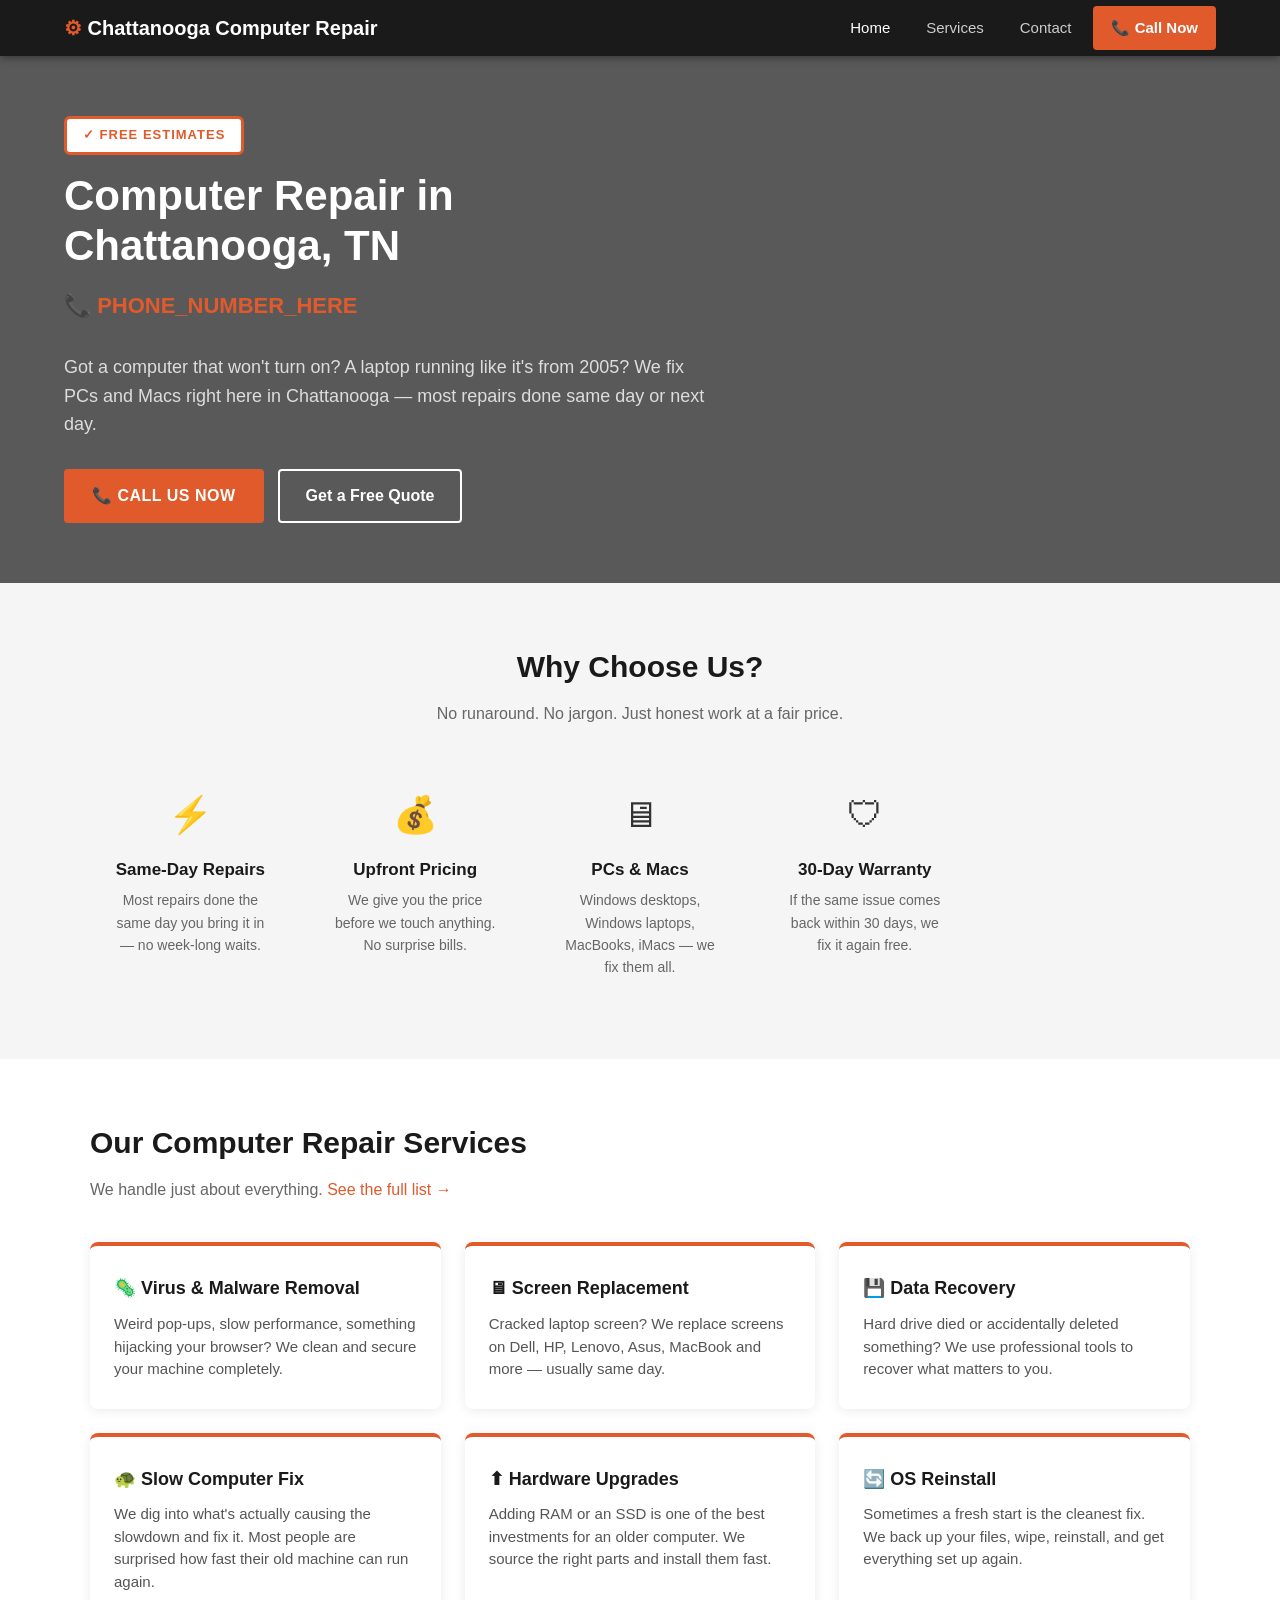
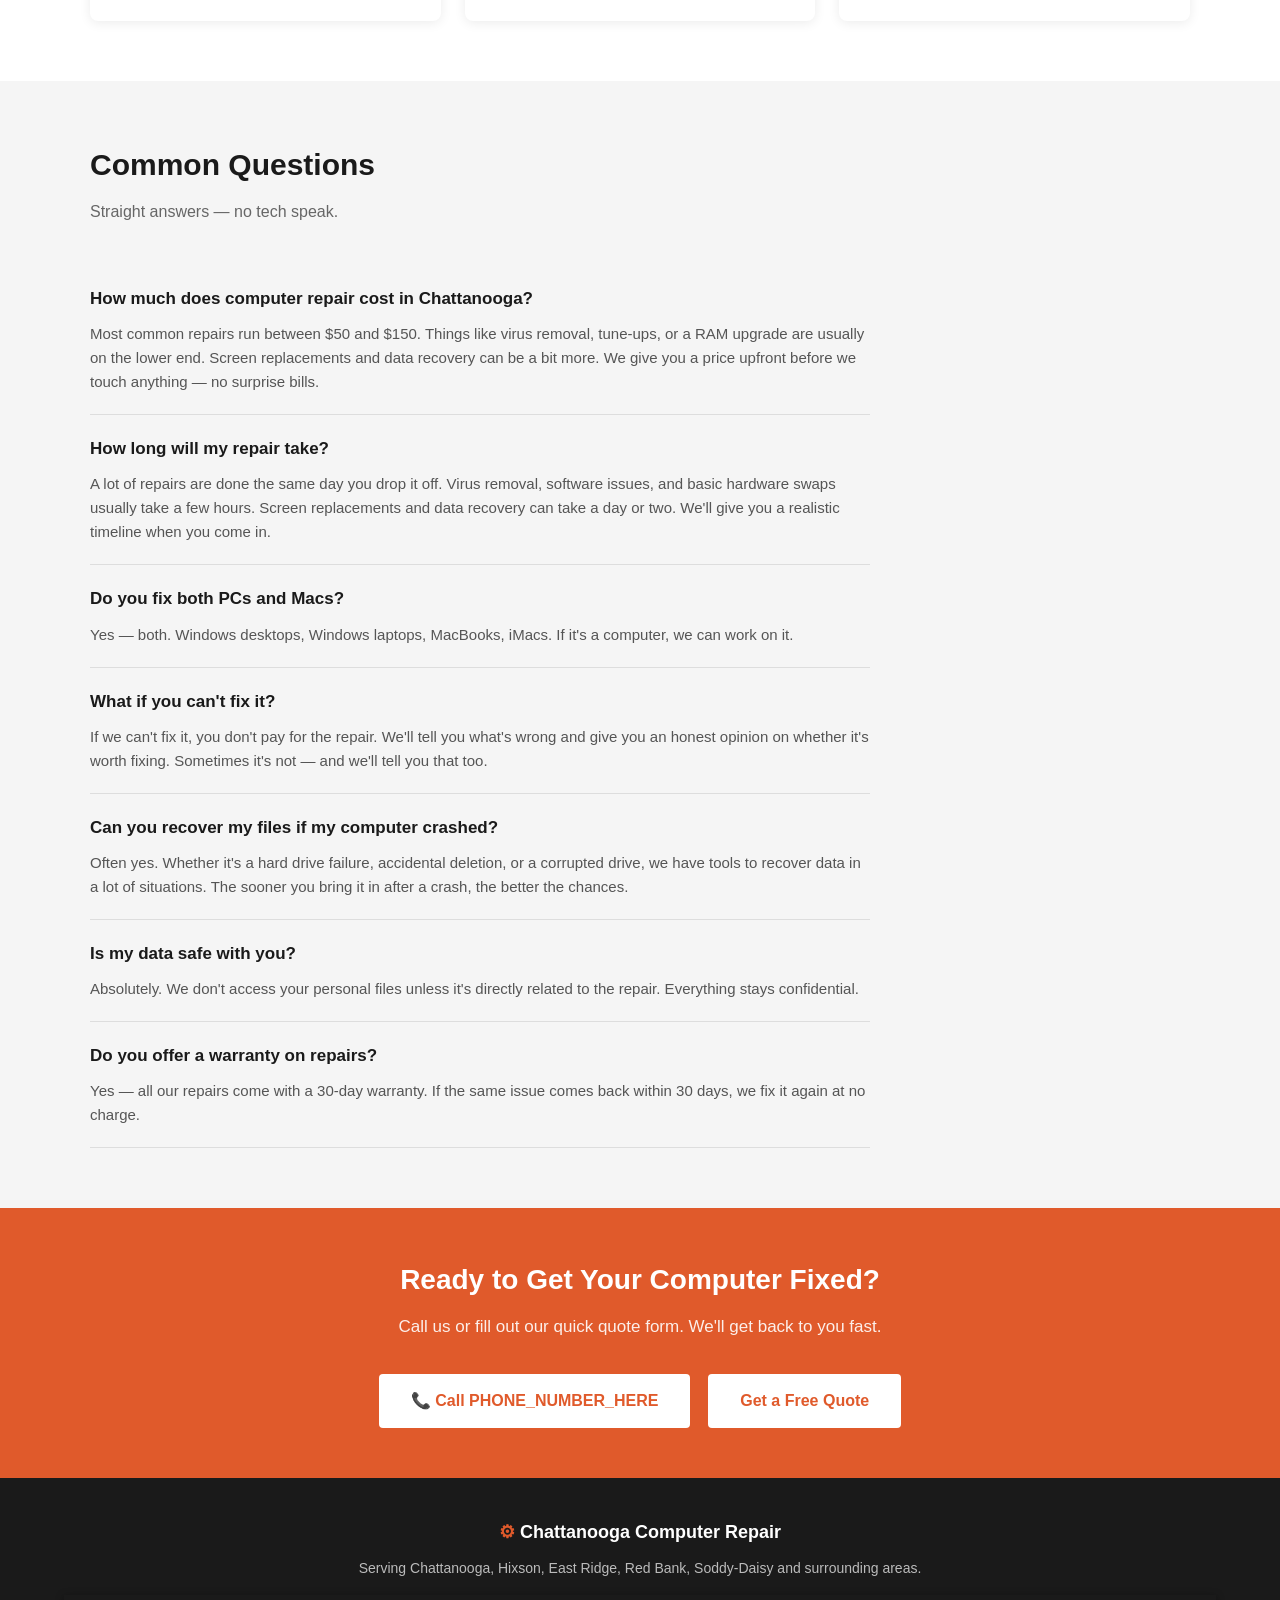
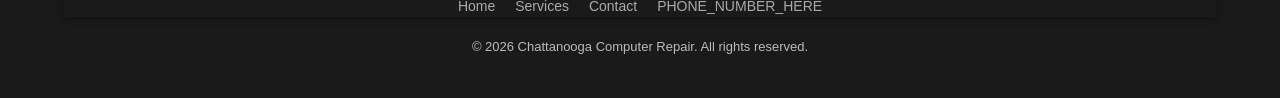
==== index.html @ 0d9e72cf "Initial commit — Chattanooga Computer Repair" ====
<!DOCTYPE html>
<html lang="en">
<head>
  <meta charset="UTF-8">
  <meta name="viewport" content="width=device-width, initial-scale=1.0">
  <title>Computer Repair in Chattanooga, TN — Fast, Affordable, Local</title>
  <meta name="description" content="Need computer repair in Chattanooga, TN? We fix PCs and Macs fast — most repairs done same day. Virus removal, screen replacement, data recovery and more. Free estimates.">
  <meta name="robots" content="index, follow">
  <link rel="canonical" href="https://chattanoogacomputerrepair.com/">
  <link rel="stylesheet" href="styles.css">

  <!-- LocalBusiness Schema -->
  <script type="application/ld+json">
  {
    "@context": "https://schema.org",
    "@type": "LocalBusiness",
    "name": "Chattanooga Computer Repair",
    "description": "Fast, affordable computer and Mac repair in Chattanooga, TN. Virus removal, screen replacement, data recovery, hardware upgrades and more.",
    "url": "https://chattanoogacomputerrepair.com",
    "telephone": "PHONE_NUMBER_HERE",
    "address": {
      "@type": "PostalAddress",
      "addressLocality": "Chattanooga",
      "addressRegion": "TN",
      "addressCountry": "US"
    },
    "areaServed": ["Chattanooga TN", "Hixson TN", "East Ridge TN", "Red Bank TN", "Soddy-Daisy TN"],
    "openingHours": "Mo-Fr 09:00-18:00",
    "priceRange": "$$",
    "hasOfferCatalog": {
      "@type": "OfferCatalog",
      "name": "Computer Repair Services",
      "itemListElement": [
        {"@type": "Offer", "itemOffered": {"@type": "Service", "name": "Virus & Malware Removal"}},
        {"@type": "Offer", "itemOffered": {"@type": "Service", "name": "Laptop Screen Replacement"}},
        {"@type": "Offer", "itemOffered": {"@type": "Service", "name": "Data Recovery"}},
        {"@type": "Offer", "itemOffered": {"@type": "Service", "name": "Hardware Upgrades"}}
      ]
    }
  }
  </script>
</head>
<body>

<!-- NAV -->
<nav>
  <div class="nav-logo"><span>⚙</span> Chattanooga Computer Repair</div>
  <div class="nav-links">
    <a href="index.html" class="active">Home</a>
    <a href="services.html">Services</a>
    <a href="contact.html">Contact</a>
    <a href="tel:PHONE_NUMBER_HERE" class="nav-phone">📞 Call Now</a>
  </div>
</nav>

<!-- HERO -->
<section class="hero">
  <div class="hero-content">
    <div class="free-quote-badge">✓ Free Estimates</div>
    <h1>Computer Repair in Chattanooga, TN</h1>
    <a href="tel:PHONE_NUMBER_HERE" class="hero-phone">📞 <span>PHONE_NUMBER_HERE</span></a>
    <p>Got a computer that won't turn on? A laptop running like it's from 2005? We fix PCs and Macs right here in Chattanooga — most repairs done same day or next day.</p>
    <div class="hero-ctas">
      <a href="tel:PHONE_NUMBER_HERE" class="btn-primary">📞 Call Us Now</a>
      <a href="contact.html" class="btn-outline">Get a Free Quote</a>
    </div>
  </div>
</section>

<!-- WHY US -->
<section class="bg-light">
  <div style="max-width:1100px;margin:0 auto;">
    <h2 class="section-title" style="text-align:center;">Why Choose Us?</h2>
    <p class="section-sub" style="text-align:center;">No runaround. No jargon. Just honest work at a fair price.</p>
    <div class="trust-grid">
      <div class="trust-item">
        <div class="trust-icon">⚡</div>
        <h3>Same-Day Repairs</h3>
        <p>Most repairs done the same day you bring it in — no week-long waits.</p>
      </div>
      <div class="trust-item">
        <div class="trust-icon">💰</div>
        <h3>Upfront Pricing</h3>
        <p>We give you the price before we touch anything. No surprise bills.</p>
      </div>
      <div class="trust-item">
        <div class="trust-icon">🖥</div>
        <h3>PCs &amp; Macs</h3>
        <p>Windows desktops, Windows laptops, MacBooks, iMacs — we fix them all.</p>
      </div>
      <div class="trust-item">
        <div class="trust-icon">🛡</div>
        <h3>30-Day Warranty</h3>
        <p>If the same issue comes back within 30 days, we fix it again free.</p>
      </div>
    </div>
  </div>
</section>

<!-- SERVICES OVERVIEW -->
<section>
  <div style="max-width:1100px;margin:0 auto;">
    <h2 class="section-title">Our Computer Repair Services</h2>
    <p class="section-sub">We handle just about everything. <a href="services.html" style="color:#e05a2b;">See the full list →</a></p>
    <div class="services-grid">
      <div class="service-card">
        <h3>🦠 Virus &amp; Malware Removal</h3>
        <p>Weird pop-ups, slow performance, something hijacking your browser? We clean and secure your machine completely.</p>
      </div>
      <div class="service-card">
        <h3>🖥 Screen Replacement</h3>
        <p>Cracked laptop screen? We replace screens on Dell, HP, Lenovo, Asus, MacBook and more — usually same day.</p>
      </div>
      <div class="service-card">
        <h3>💾 Data Recovery</h3>
        <p>Hard drive died or accidentally deleted something? We use professional tools to recover what matters to you.</p>
      </div>
      <div class="service-card">
        <h3>🐢 Slow Computer Fix</h3>
        <p>We dig into what's actually causing the slowdown and fix it. Most people are surprised how fast their old machine can run again.</p>
      </div>
      <div class="service-card">
        <h3>⬆ Hardware Upgrades</h3>
        <p>Adding RAM or an SSD is one of the best investments for an older computer. We source the right parts and install them fast.</p>
      </div>
      <div class="service-card">
        <h3>🔄 OS Reinstall</h3>
        <p>Sometimes a fresh start is the cleanest fix. We back up your files, wipe, reinstall, and get everything set up again.</p>
      </div>
    </div>
  </div>
</section>

<!-- FAQ -->
<section class="bg-light">
  <div style="max-width:1100px;margin:0 auto;">
    <h2 class="section-title">Common Questions</h2>
    <p class="section-sub">Straight answers — no tech speak.</p>
    <div class="faq-list">
      <div class="faq-item">
        <h3>How much does computer repair cost in Chattanooga?</h3>
        <p>Most common repairs run between $50 and $150. Things like virus removal, tune-ups, or a RAM upgrade are usually on the lower end. Screen replacements and data recovery can be a bit more. We give you a price upfront before we touch anything — no surprise bills.</p>
      </div>
      <div class="faq-item">
        <h3>How long will my repair take?</h3>
        <p>A lot of repairs are done the same day you drop it off. Virus removal, software issues, and basic hardware swaps usually take a few hours. Screen replacements and data recovery can take a day or two. We'll give you a realistic timeline when you come in.</p>
      </div>
      <div class="faq-item">
        <h3>Do you fix both PCs and Macs?</h3>
        <p>Yes — both. Windows desktops, Windows laptops, MacBooks, iMacs. If it's a computer, we can work on it.</p>
      </div>
      <div class="faq-item">
        <h3>What if you can't fix it?</h3>
        <p>If we can't fix it, you don't pay for the repair. We'll tell you what's wrong and give you an honest opinion on whether it's worth fixing. Sometimes it's not — and we'll tell you that too.</p>
      </div>
      <div class="faq-item">
        <h3>Can you recover my files if my computer crashed?</h3>
        <p>Often yes. Whether it's a hard drive failure, accidental deletion, or a corrupted drive, we have tools to recover data in a lot of situations. The sooner you bring it in after a crash, the better the chances.</p>
      </div>
      <div class="faq-item">
        <h3>Is my data safe with you?</h3>
        <p>Absolutely. We don't access your personal files unless it's directly related to the repair. Everything stays confidential.</p>
      </div>
      <div class="faq-item">
        <h3>Do you offer a warranty on repairs?</h3>
        <p>Yes — all our repairs come with a 30-day warranty. If the same issue comes back within 30 days, we fix it again at no charge.</p>
      </div>
    </div>
  </div>
</section>

<!-- CTA BANNER -->
<section class="cta-banner">
  <h2>Ready to Get Your Computer Fixed?</h2>
  <p>Call us or fill out our quick quote form. We'll get back to you fast.</p>
  <a href="tel:PHONE_NUMBER_HERE" class="btn-white">📞 Call PHONE_NUMBER_HERE</a>
  &nbsp;&nbsp;
  <a href="contact.html" class="btn-white" style="margin-top:10px;">Get a Free Quote</a>
</section>

<!-- FOOTER -->
<footer>
  <div class="footer-logo"><span>⚙</span> Chattanooga Computer Repair</div>
  <p>Serving Chattanooga, Hixson, East Ridge, Red Bank, Soddy-Daisy and surrounding areas.</p>
  <nav>
    <a href="index.html">Home</a>
    <a href="services.html">Services</a>
    <a href="contact.html">Contact</a>
    <a href="tel:PHONE_NUMBER_HERE">PHONE_NUMBER_HERE</a>
  </nav>
  <p style="margin-top:20px;font-size:13px;">© 2026 Chattanooga Computer Repair. All rights reserved.</p>
</footer>

</body>
</html>
---- styles.css ----
/* ===================================
   Chattanooga Computer Repair
   Shared Stylesheet
   =================================== */

* { margin: 0; padding: 0; box-sizing: border-box; }

:root {
  --primary: #e05a2b;
  --primary-dark: #c44e22;
  --dark: #1a1a1a;
  --dark2: #2b2b2b;
  --text: #333;
  --light: #f5f5f5;
  --white: #ffffff;
  --border: #ddd;
}

body { font-family: 'Segoe UI', Arial, sans-serif; color: var(--text); line-height: 1.6; }
a { text-decoration: none; color: inherit; }
img { max-width: 100%; }

/* ── BUTTONS ── */
.btn-primary {
  display: inline-block;
  background: var(--primary);
  color: var(--white);
  padding: 14px 28px;
  border-radius: 4px;
  font-size: 16px;
  font-weight: 700;
  text-transform: uppercase;
  letter-spacing: 0.5px;
  transition: background 0.2s;
  cursor: pointer;
  border: none;
}
.btn-primary:hover { background: var(--primary-dark); }

.btn-outline {
  display: inline-block;
  border: 2px solid var(--white);
  color: var(--white);
  padding: 12px 26px;
  border-radius: 4px;
  font-size: 16px;
  font-weight: 600;
  transition: all 0.2s;
}
.btn-outline:hover { background: var(--white); color: var(--primary); }

/* ── NAV ── */
nav {
  background: var(--dark);
  padding: 0 5%;
  display: flex;
  align-items: center;
  justify-content: space-between;
  position: sticky;
  top: 0;
  z-index: 100;
  box-shadow: 0 2px 8px rgba(0,0,0,0.4);
}
.nav-logo {
  color: var(--white);
  font-size: 20px;
  font-weight: 700;
  padding: 16px 0;
  line-height: 1.2;
}
.nav-logo span { color: var(--primary); }
.nav-links { display: flex; gap: 8px; align-items: center; }
.nav-links a {
  color: #ccc;
  padding: 8px 14px;
  font-size: 15px;
  transition: color 0.2s;
  border-radius: 4px;
}
.nav-links a:hover, .nav-links a.active { color: var(--white); }
.nav-phone {
  background: var(--primary);
  color: var(--white) !important;
  padding: 10px 18px !important;
  border-radius: 4px;
  font-weight: 700;
}
.nav-phone:hover { background: var(--primary-dark) !important; color: var(--white) !important; }

/* ── HERO ── */
.hero {
  background: linear-gradient(rgba(0,0,0,0.65), rgba(0,0,0,0.65)),
              url('https://images.unsplash.com/photo-1518770660439-4636190af475?w=1400&q=80') center/cover no-repeat;
  min-height: 480px;
  display: flex;
  align-items: center;
  padding: 60px 5%;
}
.hero-content { max-width: 650px; }
.hero h1 { color: var(--white); font-size: 42px; line-height: 1.2; margin-bottom: 16px; }
.hero p { color: #ddd; font-size: 18px; margin-bottom: 30px; }
.hero-ctas { display: flex; gap: 14px; flex-wrap: wrap; align-items: center; }
.hero-phone { color: var(--white); font-size: 22px; font-weight: 700; margin-bottom: 30px; display: block; }
.hero-phone span { color: var(--primary); }

.free-quote-badge {
  background: var(--white);
  border: 3px solid var(--primary);
  border-radius: 6px;
  padding: 6px 16px;
  font-weight: 800;
  font-size: 13px;
  color: var(--primary);
  text-transform: uppercase;
  letter-spacing: 1px;
  display: inline-block;
  margin-bottom: 16px;
}

/* ── SECTIONS ── */
section { padding: 60px 5%; }
.section-title { font-size: 30px; font-weight: 700; margin-bottom: 10px; color: var(--dark); }
.section-sub { font-size: 16px; color: #666; margin-bottom: 40px; }
.bg-light { background: var(--light); }

/* ── SERVICE CARDS ── */
.services-grid {
  display: grid;
  grid-template-columns: repeat(auto-fill, minmax(260px, 1fr));
  gap: 24px;
  margin-top: 16px;
}
.service-card {
  background: var(--white);
  border-radius: 8px;
  padding: 28px 24px;
  box-shadow: 0 2px 12px rgba(0,0,0,0.08);
  border-top: 4px solid var(--primary);
  transition: transform 0.2s, box-shadow 0.2s;
}
.service-card:hover { transform: translateY(-3px); box-shadow: 0 6px 20px rgba(0,0,0,0.12); }
.service-card h3 { font-size: 18px; margin-bottom: 10px; color: var(--dark); }
.service-card p { font-size: 15px; color: #555; line-height: 1.5; }

/* ── FAQ ── */
.faq-list { max-width: 780px; }
.faq-item { border-bottom: 1px solid var(--border); padding: 20px 0; }
.faq-item h3 { font-size: 17px; color: var(--dark); margin-bottom: 10px; }
.faq-item p { color: #555; font-size: 15px; line-height: 1.6; }

/* ── WHY US ── */
.trust-grid {
  display: grid;
  grid-template-columns: repeat(auto-fill, minmax(200px, 1fr));
  gap: 24px;
  margin-top: 30px;
  text-align: center;
}
.trust-item { padding: 20px; }
.trust-icon { font-size: 36px; margin-bottom: 12px; }
.trust-item h3 { font-size: 17px; font-weight: 700; color: var(--dark); margin-bottom: 6px; }
.trust-item p { font-size: 14px; color: #666; }

/* ── CTA BANNER ── */
.cta-banner {
  background: var(--primary);
  padding: 50px 5%;
  text-align: center;
}
.cta-banner h2 { color: var(--white); font-size: 28px; margin-bottom: 10px; }
.cta-banner p { color: rgba(255,255,255,0.9); margin-bottom: 24px; font-size: 17px; }
.btn-white {
  background: var(--white);
  color: var(--primary);
  padding: 14px 32px;
  border-radius: 4px;
  font-weight: 700;
  font-size: 16px;
  display: inline-block;
  transition: opacity 0.2s;
}
.btn-white:hover { opacity: 0.9; }

/* ── CONTACT FORM ── */
.contact-grid {
  display: grid;
  grid-template-columns: 1fr 1fr;
  gap: 50px;
  max-width: 1000px;
}
.contact-info h2 { font-size: 26px; margin-bottom: 16px; }
.contact-info p { color: #555; margin-bottom: 20px; font-size: 16px; }
.contact-detail { display: flex; align-items: center; gap: 12px; margin-bottom: 14px; font-size: 16px; }
.contact-detail strong { color: var(--dark); }

form .form-group { margin-bottom: 18px; }
form label { display: block; font-weight: 600; margin-bottom: 6px; font-size: 14px; color: #444; }
form input, form textarea, form select {
  width: 100%;
  padding: 12px 14px;
  border: 1px solid var(--border);
  border-radius: 4px;
  font-size: 15px;
  font-family: inherit;
  transition: border-color 0.2s;
}
form input:focus, form textarea:focus { border-color: var(--primary); outline: none; }
form textarea { height: 130px; resize: vertical; }
form button { width: 100%; margin-top: 6px; font-size: 17px; }

/* ── FOOTER ── */
footer {
  background: var(--dark);
  color: #bbb;
  padding: 40px 5%;
  text-align: center;
}
footer .footer-logo { color: var(--white); font-size: 18px; font-weight: 700; margin-bottom: 10px; }
footer .footer-logo span { color: var(--primary); }
footer p { font-size: 14px; margin-top: 8px; }
footer nav { margin-top: 16px; display: flex; justify-content: center; gap: 20px; flex-wrap: wrap; }
footer nav a { color: #aaa; font-size: 14px; transition: color 0.2s; }
footer nav a:hover { color: var(--white); }

/* ── PAGE HEADER ── */
.page-header {
  background: linear-gradient(rgba(0,0,0,0.7), rgba(0,0,0,0.7)),
              url('https://images.unsplash.com/photo-1518770660439-4636190af475?w=1400&q=80') center/cover no-repeat;
  padding: 60px 5%;
  text-align: center;
}
.page-header h1 { color: var(--white); font-size: 36px; margin-bottom: 10px; }
.page-header p { color: #ddd; font-size: 17px; }

/* ── RESPONSIVE ── */
@media (max-width: 768px) {
  nav { flex-wrap: wrap; padding: 12px 5%; gap: 8px; }
  .nav-links { flex-wrap: wrap; gap: 4px; }
  .hero h1 { font-size: 28px; }
  .hero { min-height: auto; padding: 50px 5%; }
  .contact-grid { grid-template-columns: 1fr; }
  .trust-grid { grid-template-columns: 1fr 1fr; }
  .services-grid { grid-template-columns: 1fr; }
}
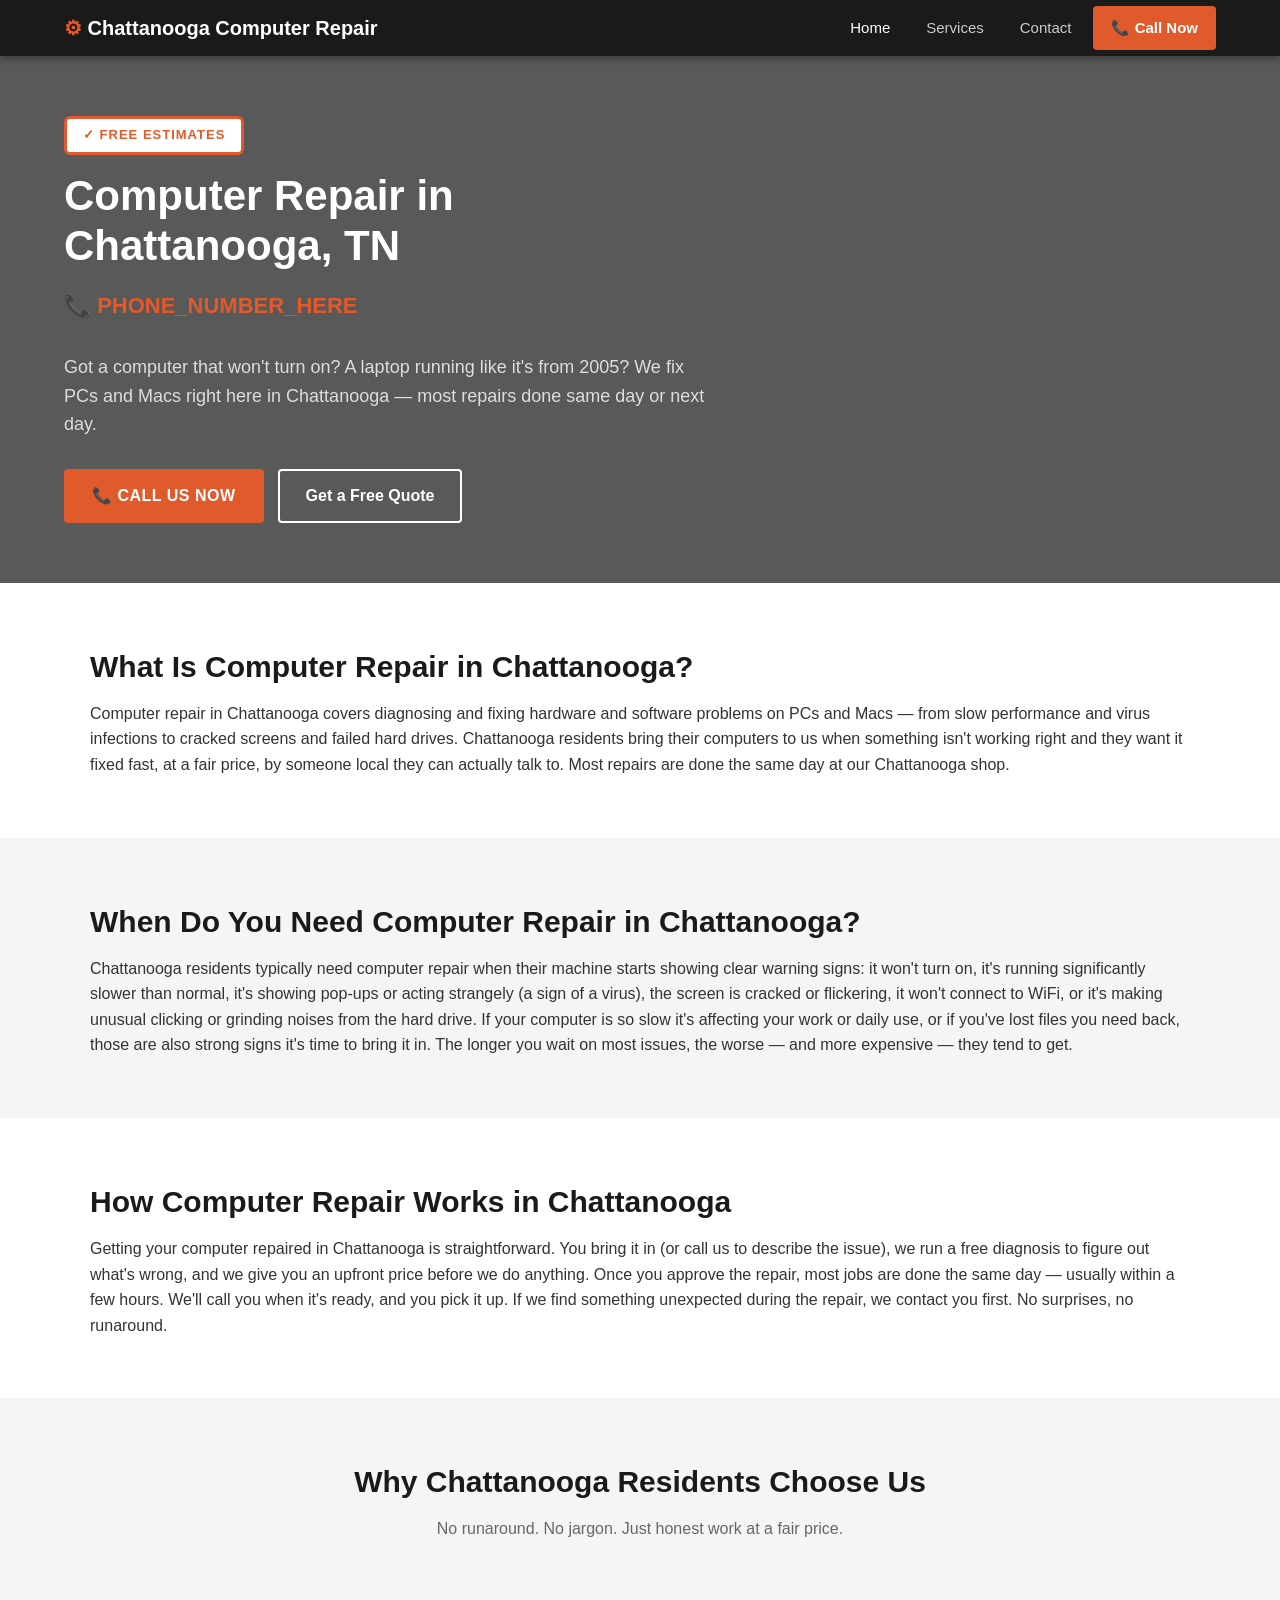
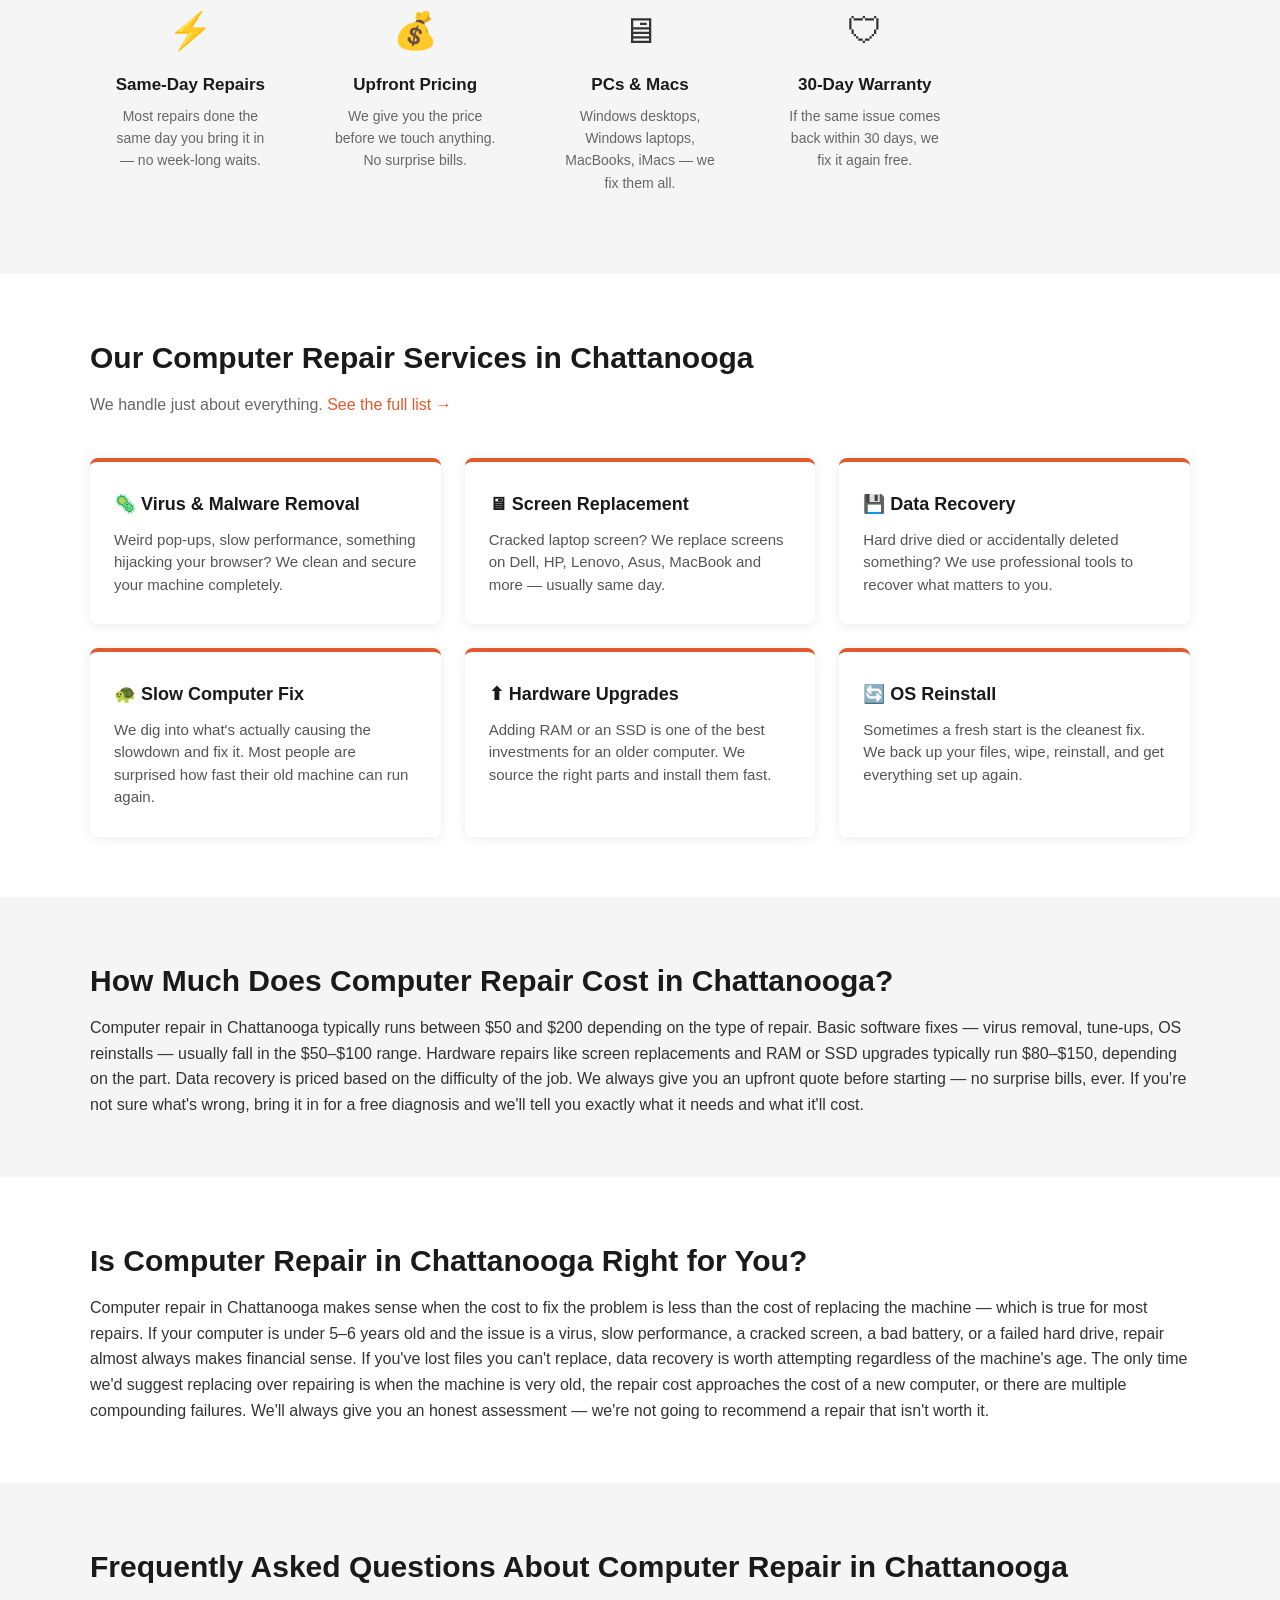
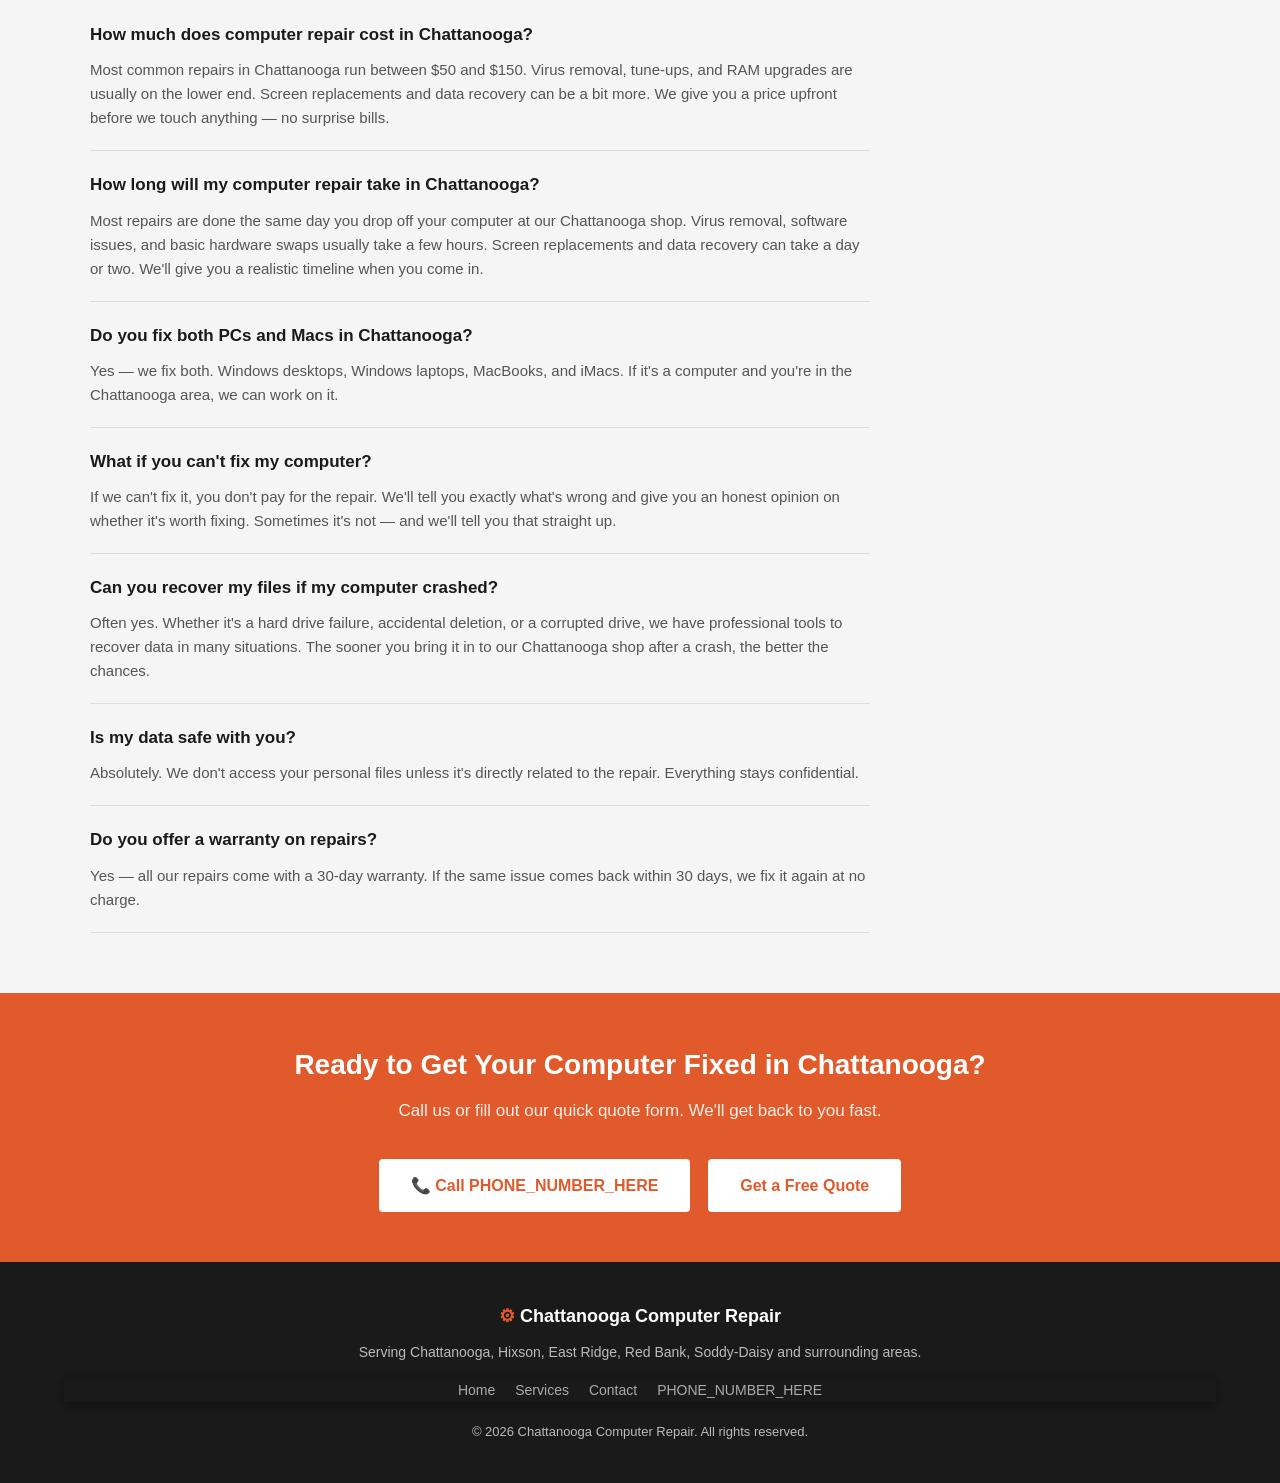
==== commit 8c9f2520: "Add individual service pages and update all pages for SEO/AI ranking - Updated index.html: added 5 m" ====
--- a/index.html
+++ b/index.html
@@ -39,6 +39,56 @@
     }
   }
   </script>
+
+  <!-- FAQPage Schema -->
+  <script type="application/ld+json">
+  {
+    "@context": "https://schema.org",
+    "@type": "FAQPage",
+    "mainEntity": [
+      {
+        "@type": "Question",
+        "name": "How much does computer repair cost in Chattanooga?",
+        "acceptedAnswer": {
+          "@type": "Answer",
+          "text": "Most common repairs in Chattanooga run between $50 and $150. Virus removal, tune-ups, and RAM upgrades are usually on the lower end. Screen replacements and data recovery can be a bit more. We give you a price upfront before we touch anything — no surprise bills."
+        }
+      },
+      {
+        "@type": "Question",
+        "name": "How long will my computer repair take in Chattanooga?",
+        "acceptedAnswer": {
+          "@type": "Answer",
+          "text": "Most repairs in Chattanooga are done the same day you drop off your computer. Virus removal, software issues, and basic hardware swaps usually take a few hours. Screen replacements and data recovery can take a day or two. We'll give you a realistic timeline when you come in."
+        }
+      },
+      {
+        "@type": "Question",
+        "name": "Do you fix both PCs and Macs in Chattanooga?",
+        "acceptedAnswer": {
+          "@type": "Answer",
+          "text": "Yes — we fix both PCs and Macs in Chattanooga. Windows desktops, Windows laptops, MacBooks, and iMacs. If it's a computer, we can work on it."
+        }
+      },
+      {
+        "@type": "Question",
+        "name": "What if you can't fix my computer?",
+        "acceptedAnswer": {
+          "@type": "Answer",
+          "text": "If we can't fix it, you don't pay for the repair. We'll tell you what's wrong and give you an honest opinion on whether it's worth fixing. Sometimes it's not — and we'll tell you that too."
+        }
+      },
+      {
+        "@type": "Question",
+        "name": "Can you recover my files if my computer crashed?",
+        "acceptedAnswer": {
+          "@type": "Answer",
+          "text": "Often yes. Whether it's a hard drive failure, accidental deletion, or a corrupted drive, we have professional tools to recover data in many situations. The sooner you bring it in after a crash, the better the chances."
+        }
+      }
+    ]
+  }
+  </script>
 </head>
 <body>
 
@@ -67,10 +117,34 @@
   </div>
 </section>
 
-<!-- WHY US -->
-<section class="bg-light">
-  <div style="max-width:1100px;margin:0 auto;">
-    <h2 class="section-title" style="text-align:center;">Why Choose Us?</h2>
+<!-- WHAT IS COMPUTER REPAIR -->
+<section>
+  <div style="max-width:1100px;margin:0 auto;">
+    <h2 class="section-title">What Is Computer Repair in Chattanooga?</h2>
+    <p>Computer repair in Chattanooga covers diagnosing and fixing hardware and software problems on PCs and Macs — from slow performance and virus infections to cracked screens and failed hard drives. Chattanooga residents bring their computers to us when something isn't working right and they want it fixed fast, at a fair price, by someone local they can actually talk to. Most repairs are done the same day at our Chattanooga shop.</p>
+  </div>
+</section>
+
+<!-- WHEN DO YOU NEED COMPUTER REPAIR -->
+<section class="bg-light">
+  <div style="max-width:1100px;margin:0 auto;">
+    <h2 class="section-title">When Do You Need Computer Repair in Chattanooga?</h2>
+    <p>Chattanooga residents typically need computer repair when their machine starts showing clear warning signs: it won't turn on, it's running significantly slower than normal, it's showing pop-ups or acting strangely (a sign of a virus), the screen is cracked or flickering, it won't connect to WiFi, or it's making unusual clicking or grinding noises from the hard drive. If your computer is so slow it's affecting your work or daily use, or if you've lost files you need back, those are also strong signs it's time to bring it in. The longer you wait on most issues, the worse — and more expensive — they tend to get.</p>
+  </div>
+</section>
+
+<!-- HOW IT WORKS -->
+<section>
+  <div style="max-width:1100px;margin:0 auto;">
+    <h2 class="section-title">How Computer Repair Works in Chattanooga</h2>
+    <p>Getting your computer repaired in Chattanooga is straightforward. You bring it in (or call us to describe the issue), we run a free diagnosis to figure out what's wrong, and we give you an upfront price before we do anything. Once you approve the repair, most jobs are done the same day — usually within a few hours. We'll call you when it's ready, and you pick it up. If we find something unexpected during the repair, we contact you first. No surprises, no runaround.</p>
+  </div>
+</section>
+
+<!-- WHY CHOOSE US -->
+<section class="bg-light">
+  <div style="max-width:1100px;margin:0 auto;">
+    <h2 class="section-title" style="text-align:center;">Why Chattanooga Residents Choose Us</h2>
     <p class="section-sub" style="text-align:center;">No runaround. No jargon. Just honest work at a fair price.</p>
     <div class="trust-grid">
       <div class="trust-item">
@@ -100,62 +174,77 @@
 <!-- SERVICES OVERVIEW -->
 <section>
   <div style="max-width:1100px;margin:0 auto;">
-    <h2 class="section-title">Our Computer Repair Services</h2>
+    <h2 class="section-title">Our Computer Repair Services in Chattanooga</h2>
     <p class="section-sub">We handle just about everything. <a href="services.html" style="color:#e05a2b;">See the full list →</a></p>
     <div class="services-grid">
       <div class="service-card">
-        <h3>🦠 Virus &amp; Malware Removal</h3>
+        <h3>🦠 <a href="virus-removal-chattanooga.html" style="color:inherit;text-decoration:none;">Virus &amp; Malware Removal</a></h3>
         <p>Weird pop-ups, slow performance, something hijacking your browser? We clean and secure your machine completely.</p>
       </div>
       <div class="service-card">
-        <h3>🖥 Screen Replacement</h3>
+        <h3>🖥 <a href="screen-replacement-chattanooga.html" style="color:inherit;text-decoration:none;">Screen Replacement</a></h3>
         <p>Cracked laptop screen? We replace screens on Dell, HP, Lenovo, Asus, MacBook and more — usually same day.</p>
       </div>
       <div class="service-card">
-        <h3>💾 Data Recovery</h3>
+        <h3>💾 <a href="data-recovery-chattanooga.html" style="color:inherit;text-decoration:none;">Data Recovery</a></h3>
         <p>Hard drive died or accidentally deleted something? We use professional tools to recover what matters to you.</p>
       </div>
       <div class="service-card">
-        <h3>🐢 Slow Computer Fix</h3>
+        <h3>🐢 <a href="slow-computer-repair-chattanooga.html" style="color:inherit;text-decoration:none;">Slow Computer Fix</a></h3>
         <p>We dig into what's actually causing the slowdown and fix it. Most people are surprised how fast their old machine can run again.</p>
       </div>
       <div class="service-card">
-        <h3>⬆ Hardware Upgrades</h3>
+        <h3>⬆ <a href="hardware-upgrades-chattanooga.html" style="color:inherit;text-decoration:none;">Hardware Upgrades</a></h3>
         <p>Adding RAM or an SSD is one of the best investments for an older computer. We source the right parts and install them fast.</p>
       </div>
       <div class="service-card">
-        <h3>🔄 OS Reinstall</h3>
+        <h3>🔄 <a href="os-reinstall-chattanooga.html" style="color:inherit;text-decoration:none;">OS Reinstall</a></h3>
         <p>Sometimes a fresh start is the cleanest fix. We back up your files, wipe, reinstall, and get everything set up again.</p>
       </div>
     </div>
   </div>
 </section>
 
+<!-- HOW MUCH DOES IT COST -->
+<section class="bg-light">
+  <div style="max-width:1100px;margin:0 auto;">
+    <h2 class="section-title">How Much Does Computer Repair Cost in Chattanooga?</h2>
+    <p>Computer repair in Chattanooga typically runs between $50 and $200 depending on the type of repair. Basic software fixes — virus removal, tune-ups, OS reinstalls — usually fall in the $50–$100 range. Hardware repairs like screen replacements and RAM or SSD upgrades typically run $80–$150, depending on the part. Data recovery is priced based on the difficulty of the job. We always give you an upfront quote before starting — no surprise bills, ever. If you're not sure what's wrong, bring it in for a free diagnosis and we'll tell you exactly what it needs and what it'll cost.</p>
+  </div>
+</section>
+
+<!-- IS IT RIGHT FOR YOU -->
+<section>
+  <div style="max-width:1100px;margin:0 auto;">
+    <h2 class="section-title">Is Computer Repair in Chattanooga Right for You?</h2>
+    <p>Computer repair in Chattanooga makes sense when the cost to fix the problem is less than the cost of replacing the machine — which is true for most repairs. If your computer is under 5–6 years old and the issue is a virus, slow performance, a cracked screen, a bad battery, or a failed hard drive, repair almost always makes financial sense. If you've lost files you can't replace, data recovery is worth attempting regardless of the machine's age. The only time we'd suggest replacing over repairing is when the machine is very old, the repair cost approaches the cost of a new computer, or there are multiple compounding failures. We'll always give you an honest assessment — we're not going to recommend a repair that isn't worth it.</p>
+  </div>
+</section>
+
 <!-- FAQ -->
 <section class="bg-light">
   <div style="max-width:1100px;margin:0 auto;">
-    <h2 class="section-title">Common Questions</h2>
-    <p class="section-sub">Straight answers — no tech speak.</p>
+    <h2 class="section-title">Frequently Asked Questions About Computer Repair in Chattanooga</h2>
     <div class="faq-list">
       <div class="faq-item">
         <h3>How much does computer repair cost in Chattanooga?</h3>
-        <p>Most common repairs run between $50 and $150. Things like virus removal, tune-ups, or a RAM upgrade are usually on the lower end. Screen replacements and data recovery can be a bit more. We give you a price upfront before we touch anything — no surprise bills.</p>
-      </div>
-      <div class="faq-item">
-        <h3>How long will my repair take?</h3>
-        <p>A lot of repairs are done the same day you drop it off. Virus removal, software issues, and basic hardware swaps usually take a few hours. Screen replacements and data recovery can take a day or two. We'll give you a realistic timeline when you come in.</p>
-      </div>
-      <div class="faq-item">
-        <h3>Do you fix both PCs and Macs?</h3>
-        <p>Yes — both. Windows desktops, Windows laptops, MacBooks, iMacs. If it's a computer, we can work on it.</p>
-      </div>
-      <div class="faq-item">
-        <h3>What if you can't fix it?</h3>
-        <p>If we can't fix it, you don't pay for the repair. We'll tell you what's wrong and give you an honest opinion on whether it's worth fixing. Sometimes it's not — and we'll tell you that too.</p>
+        <p>Most common repairs in Chattanooga run between $50 and $150. Virus removal, tune-ups, and RAM upgrades are usually on the lower end. Screen replacements and data recovery can be a bit more. We give you a price upfront before we touch anything — no surprise bills.</p>
+      </div>
+      <div class="faq-item">
+        <h3>How long will my computer repair take in Chattanooga?</h3>
+        <p>Most repairs are done the same day you drop off your computer at our Chattanooga shop. Virus removal, software issues, and basic hardware swaps usually take a few hours. Screen replacements and data recovery can take a day or two. We'll give you a realistic timeline when you come in.</p>
+      </div>
+      <div class="faq-item">
+        <h3>Do you fix both PCs and Macs in Chattanooga?</h3>
+        <p>Yes — we fix both. Windows desktops, Windows laptops, MacBooks, and iMacs. If it's a computer and you're in the Chattanooga area, we can work on it.</p>
+      </div>
+      <div class="faq-item">
+        <h3>What if you can't fix my computer?</h3>
+        <p>If we can't fix it, you don't pay for the repair. We'll tell you exactly what's wrong and give you an honest opinion on whether it's worth fixing. Sometimes it's not — and we'll tell you that straight up.</p>
       </div>
       <div class="faq-item">
         <h3>Can you recover my files if my computer crashed?</h3>
-        <p>Often yes. Whether it's a hard drive failure, accidental deletion, or a corrupted drive, we have tools to recover data in a lot of situations. The sooner you bring it in after a crash, the better the chances.</p>
+        <p>Often yes. Whether it's a hard drive failure, accidental deletion, or a corrupted drive, we have professional tools to recover data in many situations. The sooner you bring it in to our Chattanooga shop after a crash, the better the chances.</p>
       </div>
       <div class="faq-item">
         <h3>Is my data safe with you?</h3>
@@ -171,7 +260,7 @@
 
 <!-- CTA BANNER -->
 <section class="cta-banner">
-  <h2>Ready to Get Your Computer Fixed?</h2>
+  <h2>Ready to Get Your Computer Fixed in Chattanooga?</h2>
   <p>Call us or fill out our quick quote form. We'll get back to you fast.</p>
   <a href="tel:PHONE_NUMBER_HERE" class="btn-white">📞 Call PHONE_NUMBER_HERE</a>
   &nbsp;&nbsp;
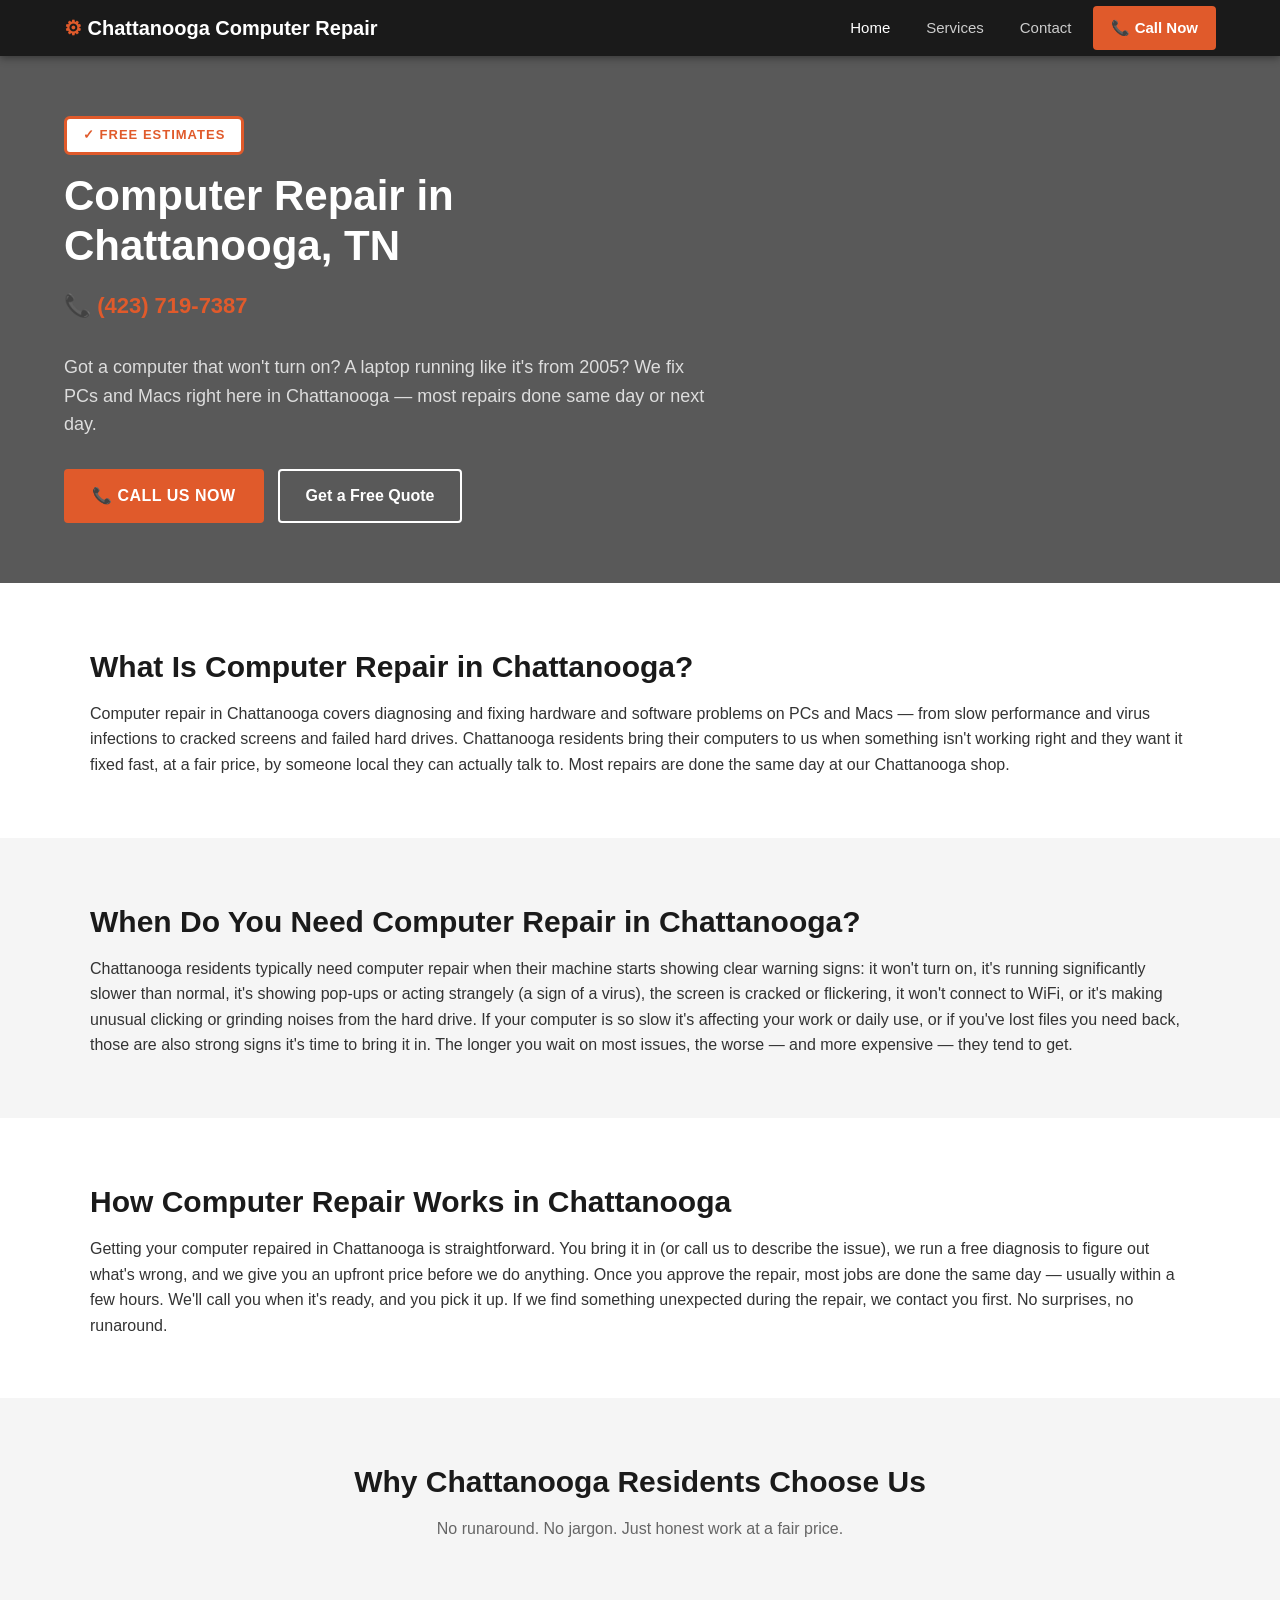
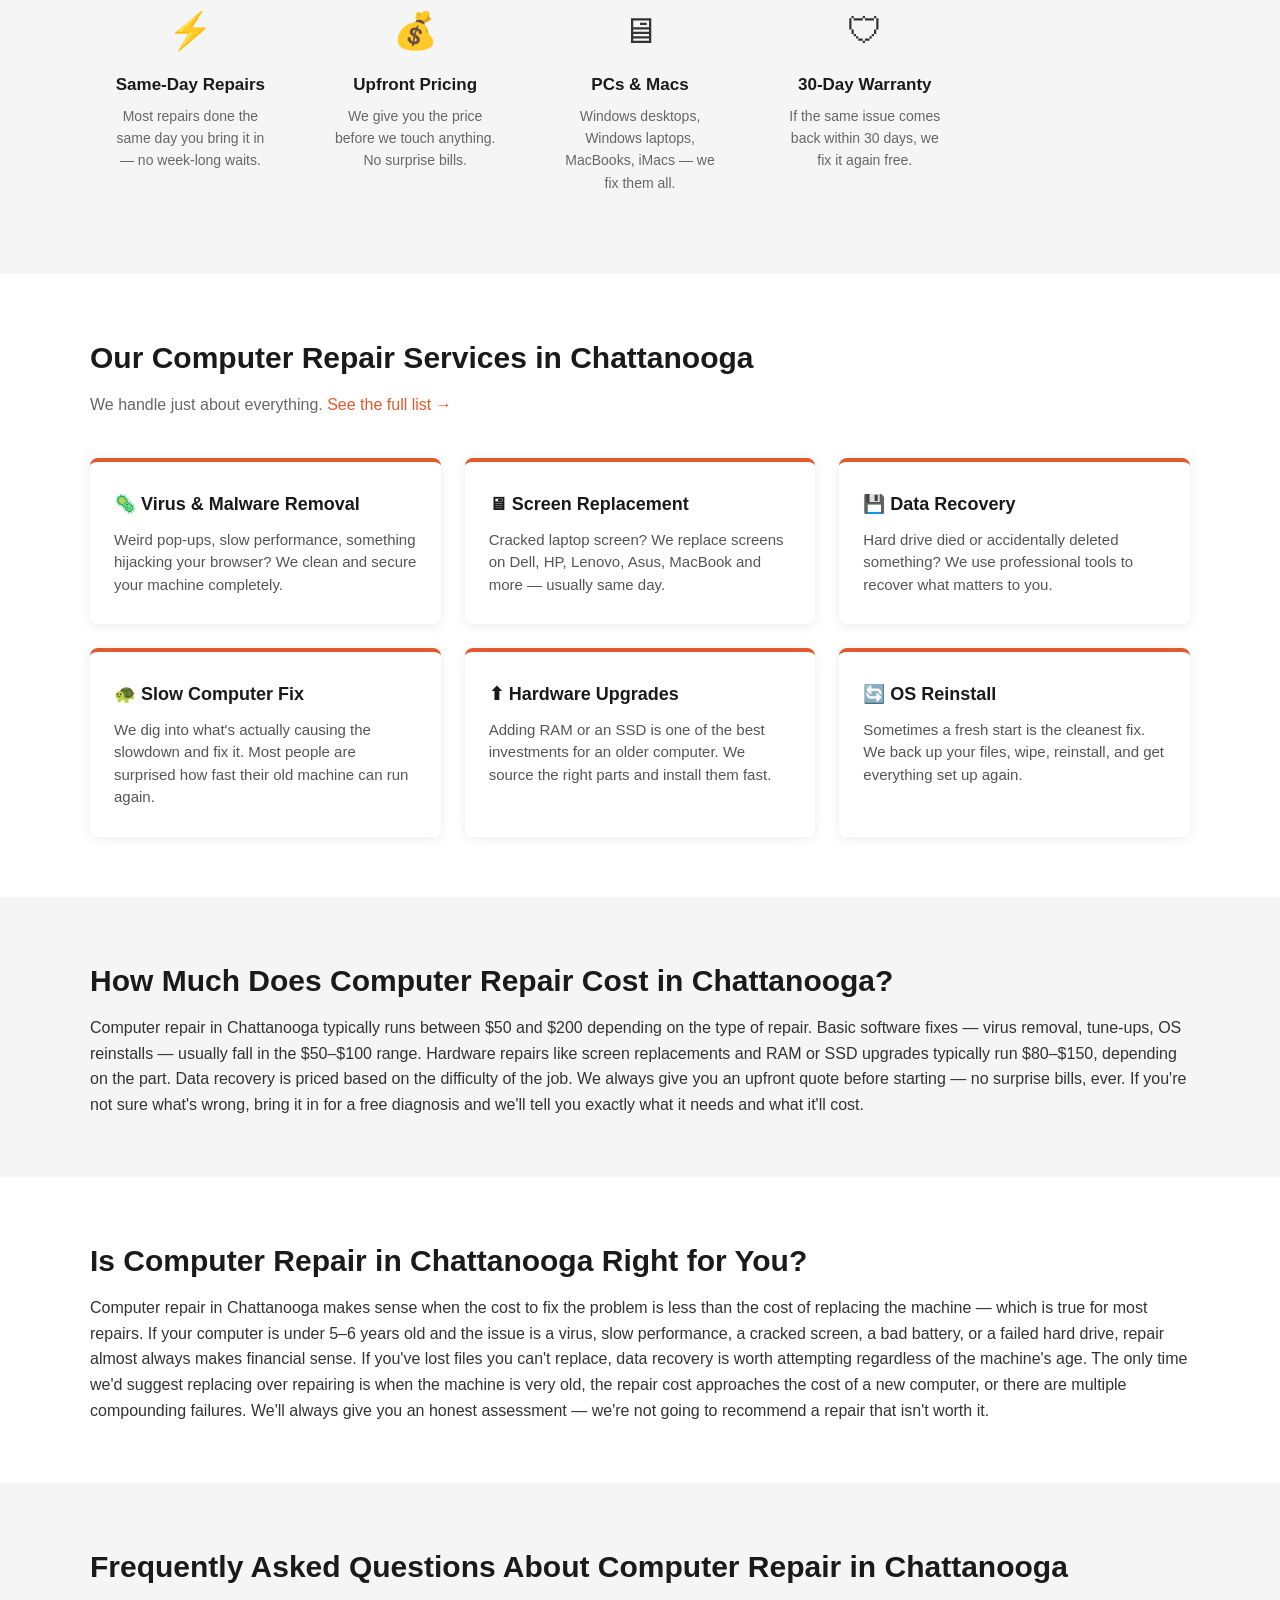
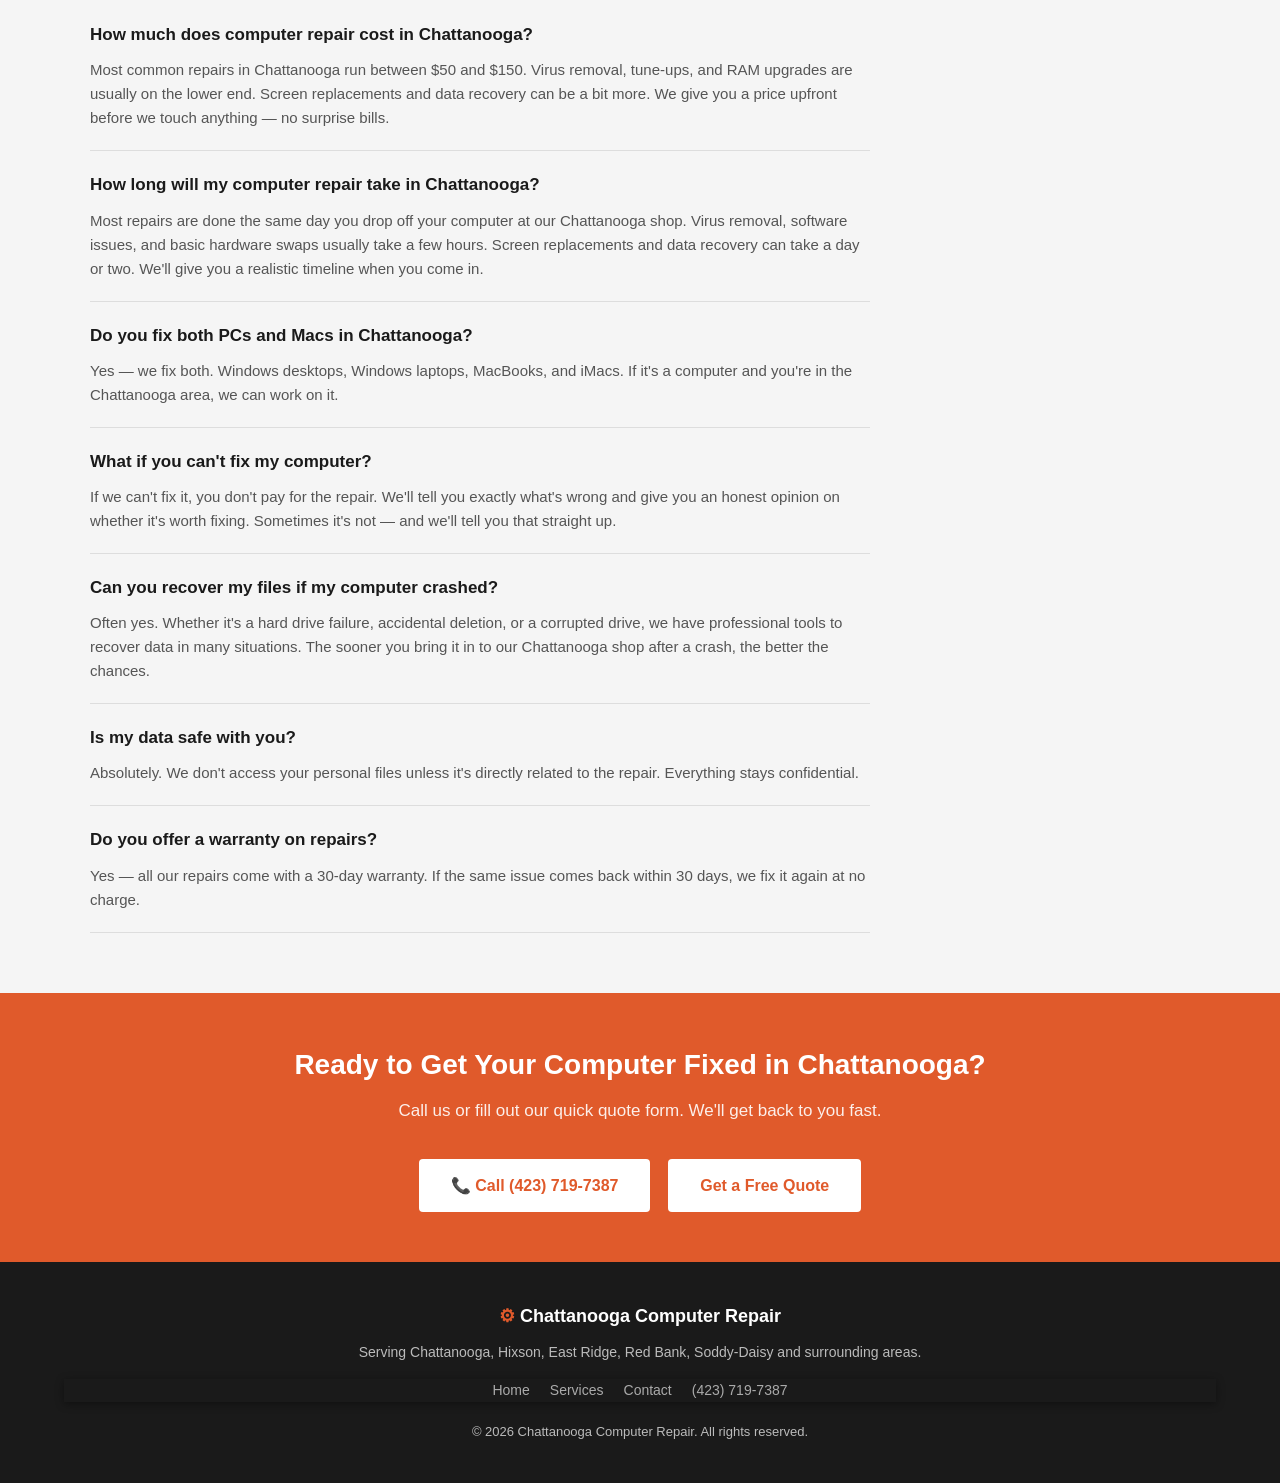
==== commit 7acf0374: "Add CallOwl tracking number (423) 719-7387 across all pages" ====
--- a/index.html
+++ b/index.html
@@ -17,7 +17,7 @@
     "name": "Chattanooga Computer Repair",
     "description": "Fast, affordable computer and Mac repair in Chattanooga, TN. Virus removal, screen replacement, data recovery, hardware upgrades and more.",
     "url": "https://chattanoogacomputerrepair.com",
-    "telephone": "PHONE_NUMBER_HERE",
+    "telephone": "(423) 719-7387",
     "address": {
       "@type": "PostalAddress",
       "addressLocality": "Chattanooga",
@@ -99,7 +99,7 @@
     <a href="index.html" class="active">Home</a>
     <a href="services.html">Services</a>
     <a href="contact.html">Contact</a>
-    <a href="tel:PHONE_NUMBER_HERE" class="nav-phone">📞 Call Now</a>
+    <a href="tel:4237197387" class="nav-phone">📞 Call Now</a>
   </div>
 </nav>
 
@@ -108,10 +108,10 @@
   <div class="hero-content">
     <div class="free-quote-badge">✓ Free Estimates</div>
     <h1>Computer Repair in Chattanooga, TN</h1>
-    <a href="tel:PHONE_NUMBER_HERE" class="hero-phone">📞 <span>PHONE_NUMBER_HERE</span></a>
+    <a href="tel:4237197387" class="hero-phone">📞 <span>(423) 719-7387</span></a>
     <p>Got a computer that won't turn on? A laptop running like it's from 2005? We fix PCs and Macs right here in Chattanooga — most repairs done same day or next day.</p>
     <div class="hero-ctas">
-      <a href="tel:PHONE_NUMBER_HERE" class="btn-primary">📞 Call Us Now</a>
+      <a href="tel:4237197387" class="btn-primary">📞 Call Us Now</a>
       <a href="contact.html" class="btn-outline">Get a Free Quote</a>
     </div>
   </div>
@@ -262,7 +262,7 @@
 <section class="cta-banner">
   <h2>Ready to Get Your Computer Fixed in Chattanooga?</h2>
   <p>Call us or fill out our quick quote form. We'll get back to you fast.</p>
-  <a href="tel:PHONE_NUMBER_HERE" class="btn-white">📞 Call PHONE_NUMBER_HERE</a>
+  <a href="tel:4237197387" class="btn-white">📞 Call (423) 719-7387</a>
   &nbsp;&nbsp;
   <a href="contact.html" class="btn-white" style="margin-top:10px;">Get a Free Quote</a>
 </section>
@@ -275,7 +275,7 @@
     <a href="index.html">Home</a>
     <a href="services.html">Services</a>
     <a href="contact.html">Contact</a>
-    <a href="tel:PHONE_NUMBER_HERE">PHONE_NUMBER_HERE</a>
+    <a href="tel:4237197387">(423) 719-7387</a>
   </nav>
   <p style="margin-top:20px;font-size:13px;">© 2026 Chattanooga Computer Repair. All rights reserved.</p>
 </footer>
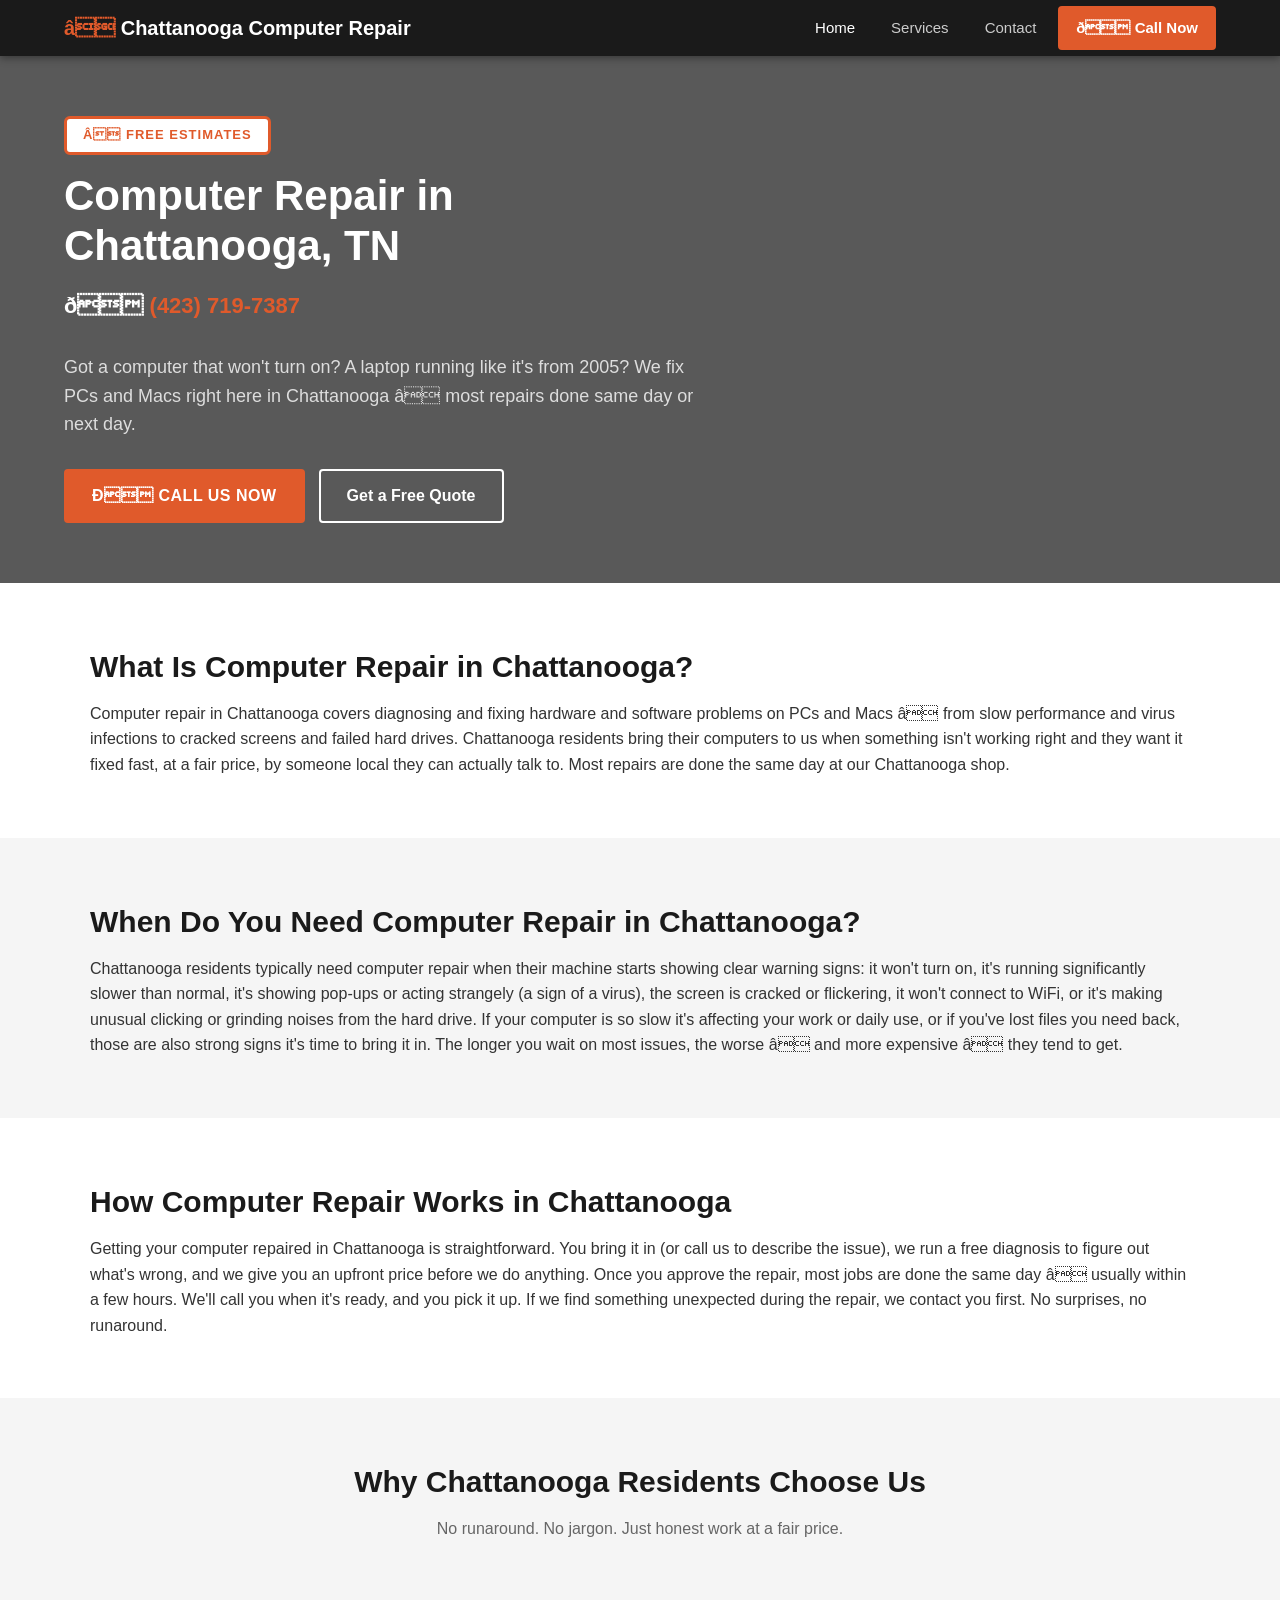
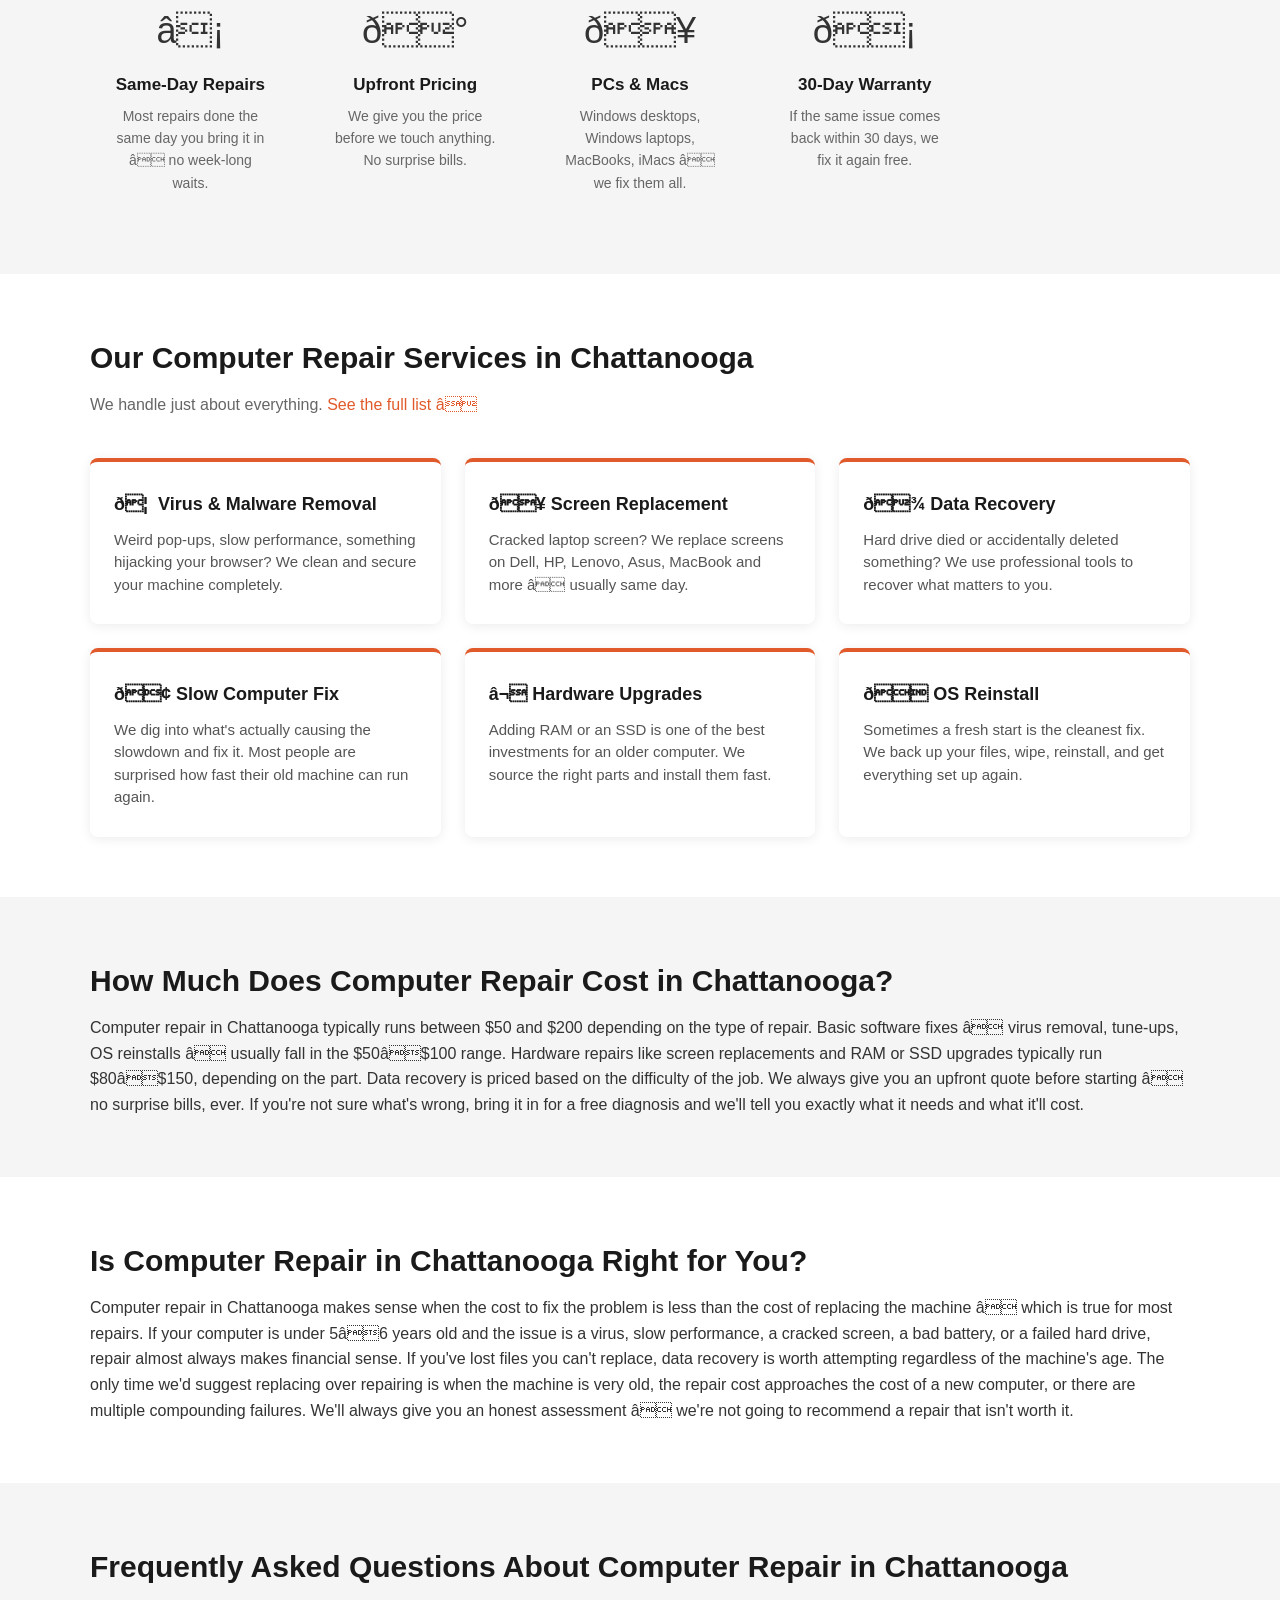
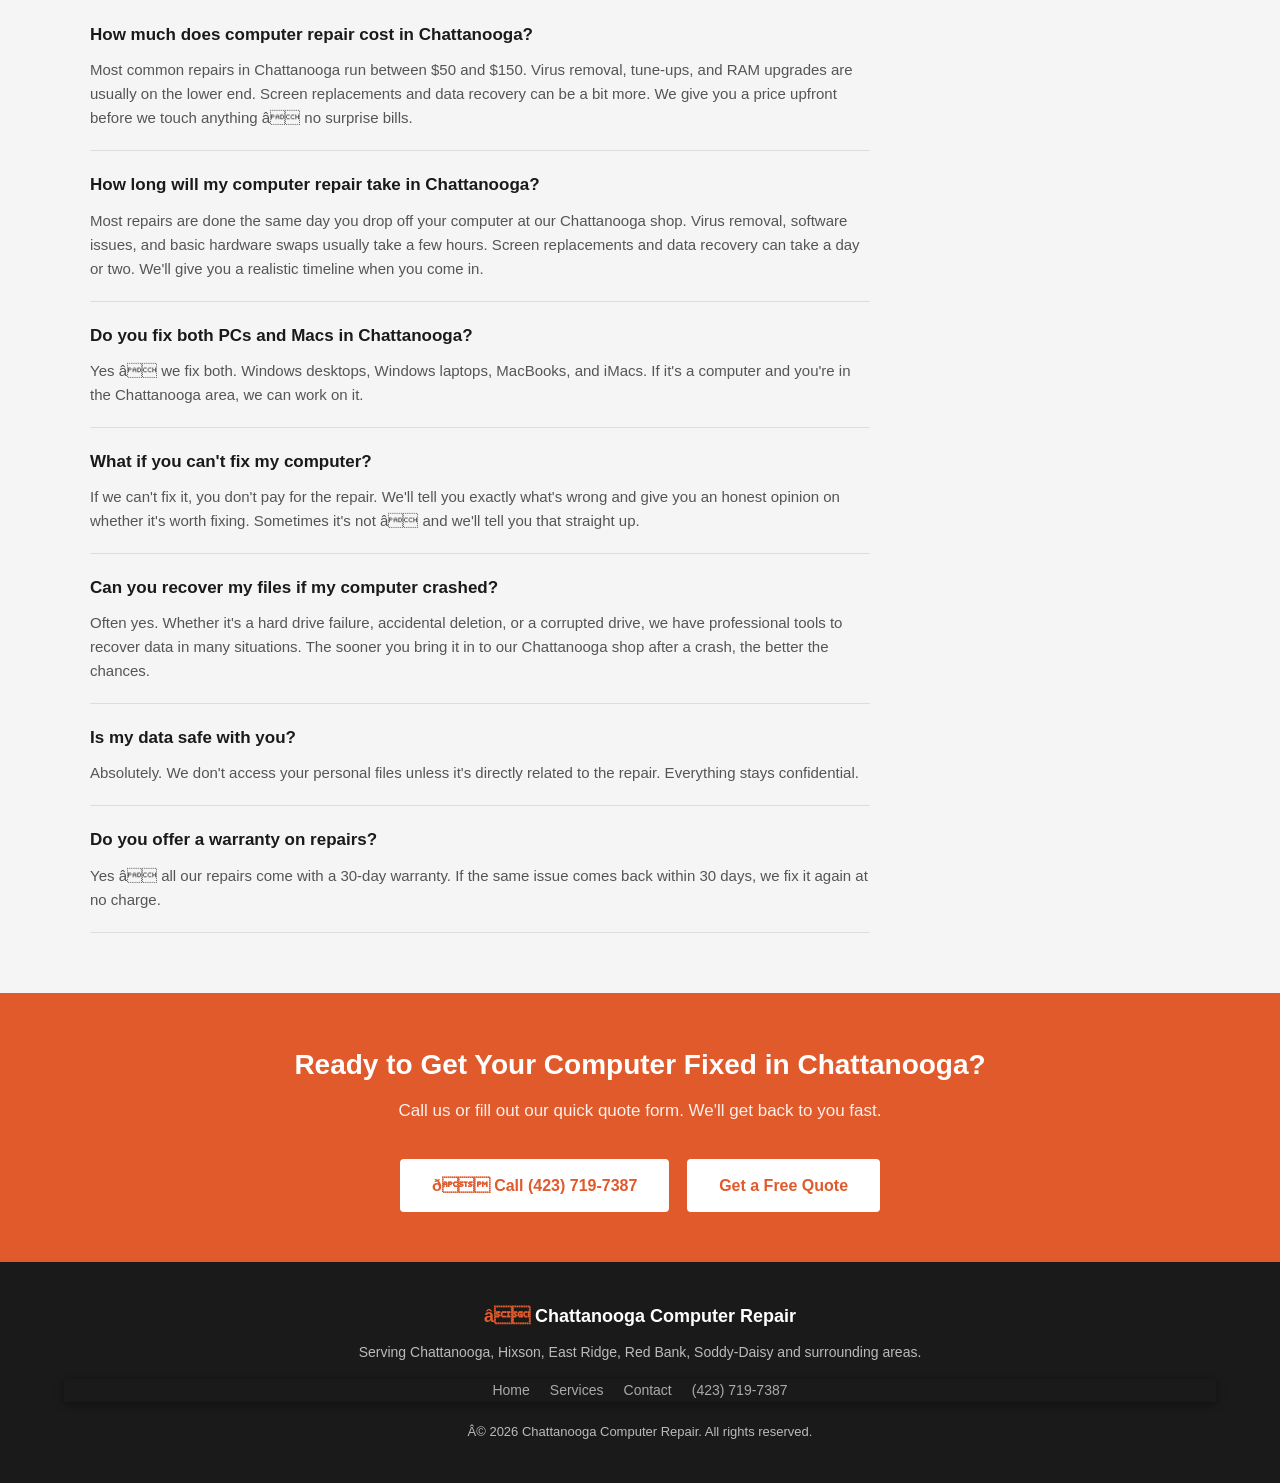
==== commit af257ef5: "Fix Home nav links: use / instead of index.html" ====
--- a/index.html
+++ b/index.html
@@ -3,8 +3,8 @@
 <head>
   <meta charset="UTF-8">
   <meta name="viewport" content="width=device-width, initial-scale=1.0">
-  <title>Computer Repair in Chattanooga, TN — Fast, Affordable, Local</title>
-  <meta name="description" content="Need computer repair in Chattanooga, TN? We fix PCs and Macs fast — most repairs done same day. Virus removal, screen replacement, data recovery and more. Free estimates.">
+  <title>Computer Repair in Chattanooga, TN â Fast, Affordable, Local</title>
+  <meta name="description" content="Need computer repair in Chattanooga, TN? We fix PCs and Macs fast â most repairs done same day. Virus removal, screen replacement, data recovery and more. Free estimates.">
   <meta name="robots" content="index, follow">
   <link rel="canonical" href="https://chattanoogacomputerrepair.com/">
   <link rel="stylesheet" href="styles.css">
@@ -51,7 +51,7 @@
         "name": "How much does computer repair cost in Chattanooga?",
         "acceptedAnswer": {
           "@type": "Answer",
-          "text": "Most common repairs in Chattanooga run between $50 and $150. Virus removal, tune-ups, and RAM upgrades are usually on the lower end. Screen replacements and data recovery can be a bit more. We give you a price upfront before we touch anything — no surprise bills."
+          "text": "Most common repairs in Chattanooga run between $50 and $150. Virus removal, tune-ups, and RAM upgrades are usually on the lower end. Screen replacements and data recovery can be a bit more. We give you a price upfront before we touch anything â no surprise bills."
         }
       },
       {
@@ -67,7 +67,7 @@
         "name": "Do you fix both PCs and Macs in Chattanooga?",
         "acceptedAnswer": {
           "@type": "Answer",
-          "text": "Yes — we fix both PCs and Macs in Chattanooga. Windows desktops, Windows laptops, MacBooks, and iMacs. If it's a computer, we can work on it."
+          "text": "Yes â we fix both PCs and Macs in Chattanooga. Windows desktops, Windows laptops, MacBooks, and iMacs. If it's a computer, we can work on it."
         }
       },
       {
@@ -75,7 +75,7 @@
         "name": "What if you can't fix my computer?",
         "acceptedAnswer": {
           "@type": "Answer",
-          "text": "If we can't fix it, you don't pay for the repair. We'll tell you what's wrong and give you an honest opinion on whether it's worth fixing. Sometimes it's not — and we'll tell you that too."
+          "text": "If we can't fix it, you don't pay for the repair. We'll tell you what's wrong and give you an honest opinion on whether it's worth fixing. Sometimes it's not â and we'll tell you that too."
         }
       },
       {
@@ -94,24 +94,24 @@
 
 <!-- NAV -->
 <nav>
-  <div class="nav-logo"><span>⚙</span> Chattanooga Computer Repair</div>
+  <div class="nav-logo"><span>â</span> Chattanooga Computer Repair</div>
   <div class="nav-links">
-    <a href="index.html" class="active">Home</a>
+    <a href="/" class="active">Home</a>
     <a href="services.html">Services</a>
     <a href="contact.html">Contact</a>
-    <a href="tel:4237197387" class="nav-phone">📞 Call Now</a>
+    <a href="tel:4237197387" class="nav-phone">ð Call Now</a>
   </div>
 </nav>
 
 <!-- HERO -->
 <section class="hero">
   <div class="hero-content">
-    <div class="free-quote-badge">✓ Free Estimates</div>
+    <div class="free-quote-badge">â Free Estimates</div>
     <h1>Computer Repair in Chattanooga, TN</h1>
-    <a href="tel:4237197387" class="hero-phone">📞 <span>(423) 719-7387</span></a>
-    <p>Got a computer that won't turn on? A laptop running like it's from 2005? We fix PCs and Macs right here in Chattanooga — most repairs done same day or next day.</p>
+    <a href="tel:4237197387" class="hero-phone">ð <span>(423) 719-7387</span></a>
+    <p>Got a computer that won't turn on? A laptop running like it's from 2005? We fix PCs and Macs right here in Chattanooga â most repairs done same day or next day.</p>
     <div class="hero-ctas">
-      <a href="tel:4237197387" class="btn-primary">📞 Call Us Now</a>
+      <a href="tel:4237197387" class="btn-primary">ð Call Us Now</a>
       <a href="contact.html" class="btn-outline">Get a Free Quote</a>
     </div>
   </div>
@@ -121,7 +121,7 @@
 <section>
   <div style="max-width:1100px;margin:0 auto;">
     <h2 class="section-title">What Is Computer Repair in Chattanooga?</h2>
-    <p>Computer repair in Chattanooga covers diagnosing and fixing hardware and software problems on PCs and Macs — from slow performance and virus infections to cracked screens and failed hard drives. Chattanooga residents bring their computers to us when something isn't working right and they want it fixed fast, at a fair price, by someone local they can actually talk to. Most repairs are done the same day at our Chattanooga shop.</p>
+    <p>Computer repair in Chattanooga covers diagnosing and fixing hardware and software problems on PCs and Macs â from slow performance and virus infections to cracked screens and failed hard drives. Chattanooga residents bring their computers to us when something isn't working right and they want it fixed fast, at a fair price, by someone local they can actually talk to. Most repairs are done the same day at our Chattanooga shop.</p>
   </div>
 </section>
 
@@ -129,7 +129,7 @@
 <section class="bg-light">
   <div style="max-width:1100px;margin:0 auto;">
     <h2 class="section-title">When Do You Need Computer Repair in Chattanooga?</h2>
-    <p>Chattanooga residents typically need computer repair when their machine starts showing clear warning signs: it won't turn on, it's running significantly slower than normal, it's showing pop-ups or acting strangely (a sign of a virus), the screen is cracked or flickering, it won't connect to WiFi, or it's making unusual clicking or grinding noises from the hard drive. If your computer is so slow it's affecting your work or daily use, or if you've lost files you need back, those are also strong signs it's time to bring it in. The longer you wait on most issues, the worse — and more expensive — they tend to get.</p>
+    <p>Chattanooga residents typically need computer repair when their machine starts showing clear warning signs: it won't turn on, it's running significantly slower than normal, it's showing pop-ups or acting strangely (a sign of a virus), the screen is cracked or flickering, it won't connect to WiFi, or it's making unusual clicking or grinding noises from the hard drive. If your computer is so slow it's affecting your work or daily use, or if you've lost files you need back, those are also strong signs it's time to bring it in. The longer you wait on most issues, the worse â and more expensive â they tend to get.</p>
   </div>
 </section>
 
@@ -137,7 +137,7 @@
 <section>
   <div style="max-width:1100px;margin:0 auto;">
     <h2 class="section-title">How Computer Repair Works in Chattanooga</h2>
-    <p>Getting your computer repaired in Chattanooga is straightforward. You bring it in (or call us to describe the issue), we run a free diagnosis to figure out what's wrong, and we give you an upfront price before we do anything. Once you approve the repair, most jobs are done the same day — usually within a few hours. We'll call you when it's ready, and you pick it up. If we find something unexpected during the repair, we contact you first. No surprises, no runaround.</p>
+    <p>Getting your computer repaired in Chattanooga is straightforward. You bring it in (or call us to describe the issue), we run a free diagnosis to figure out what's wrong, and we give you an upfront price before we do anything. Once you approve the repair, most jobs are done the same day â usually within a few hours. We'll call you when it's ready, and you pick it up. If we find something unexpected during the repair, we contact you first. No surprises, no runaround.</p>
   </div>
 </section>
 
@@ -148,22 +148,22 @@
     <p class="section-sub" style="text-align:center;">No runaround. No jargon. Just honest work at a fair price.</p>
     <div class="trust-grid">
       <div class="trust-item">
-        <div class="trust-icon">⚡</div>
+        <div class="trust-icon">â¡</div>
         <h3>Same-Day Repairs</h3>
-        <p>Most repairs done the same day you bring it in — no week-long waits.</p>
-      </div>
-      <div class="trust-item">
-        <div class="trust-icon">💰</div>
+        <p>Most repairs done the same day you bring it in â no week-long waits.</p>
+      </div>
+      <div class="trust-item">
+        <div class="trust-icon">ð°</div>
         <h3>Upfront Pricing</h3>
         <p>We give you the price before we touch anything. No surprise bills.</p>
       </div>
       <div class="trust-item">
-        <div class="trust-icon">🖥</div>
+        <div class="trust-icon">ð¥</div>
         <h3>PCs &amp; Macs</h3>
-        <p>Windows desktops, Windows laptops, MacBooks, iMacs — we fix them all.</p>
-      </div>
-      <div class="trust-item">
-        <div class="trust-icon">🛡</div>
+        <p>Windows desktops, Windows laptops, MacBooks, iMacs â we fix them all.</p>
+      </div>
+      <div class="trust-item">
+        <div class="trust-icon">ð¡</div>
         <h3>30-Day Warranty</h3>
         <p>If the same issue comes back within 30 days, we fix it again free.</p>
       </div>
@@ -175,30 +175,30 @@
 <section>
   <div style="max-width:1100px;margin:0 auto;">
     <h2 class="section-title">Our Computer Repair Services in Chattanooga</h2>
-    <p class="section-sub">We handle just about everything. <a href="services.html" style="color:#e05a2b;">See the full list →</a></p>
+    <p class="section-sub">We handle just about everything. <a href="services.html" style="color:#e05a2b;">See the full list â</a></p>
     <div class="services-grid">
       <div class="service-card">
-        <h3>🦠 <a href="virus-removal-chattanooga.html" style="color:inherit;text-decoration:none;">Virus &amp; Malware Removal</a></h3>
+        <h3>ð¦  <a href="virus-removal-chattanooga.html" style="color:inherit;text-decoration:none;">Virus &amp; Malware Removal</a></h3>
         <p>Weird pop-ups, slow performance, something hijacking your browser? We clean and secure your machine completely.</p>
       </div>
       <div class="service-card">
-        <h3>🖥 <a href="screen-replacement-chattanooga.html" style="color:inherit;text-decoration:none;">Screen Replacement</a></h3>
-        <p>Cracked laptop screen? We replace screens on Dell, HP, Lenovo, Asus, MacBook and more — usually same day.</p>
-      </div>
-      <div class="service-card">
-        <h3>💾 <a href="data-recovery-chattanooga.html" style="color:inherit;text-decoration:none;">Data Recovery</a></h3>
+        <h3>ð¥ <a href="screen-replacement-chattanooga.html" style="color:inherit;text-decoration:none;">Screen Replacement</a></h3>
+        <p>Cracked laptop screen? We replace screens on Dell, HP, Lenovo, Asus, MacBook and more â usually same day.</p>
+      </div>
+      <div class="service-card">
+        <h3>ð¾ <a href="data-recovery-chattanooga.html" style="color:inherit;text-decoration:none;">Data Recovery</a></h3>
         <p>Hard drive died or accidentally deleted something? We use professional tools to recover what matters to you.</p>
       </div>
       <div class="service-card">
-        <h3>🐢 <a href="slow-computer-repair-chattanooga.html" style="color:inherit;text-decoration:none;">Slow Computer Fix</a></h3>
+        <h3>ð¢ <a href="slow-computer-repair-chattanooga.html" style="color:inherit;text-decoration:none;">Slow Computer Fix</a></h3>
         <p>We dig into what's actually causing the slowdown and fix it. Most people are surprised how fast their old machine can run again.</p>
       </div>
       <div class="service-card">
-        <h3>⬆ <a href="hardware-upgrades-chattanooga.html" style="color:inherit;text-decoration:none;">Hardware Upgrades</a></h3>
+        <h3>â¬ <a href="hardware-upgrades-chattanooga.html" style="color:inherit;text-decoration:none;">Hardware Upgrades</a></h3>
         <p>Adding RAM or an SSD is one of the best investments for an older computer. We source the right parts and install them fast.</p>
       </div>
       <div class="service-card">
-        <h3>🔄 <a href="os-reinstall-chattanooga.html" style="color:inherit;text-decoration:none;">OS Reinstall</a></h3>
+        <h3>ð <a href="os-reinstall-chattanooga.html" style="color:inherit;text-decoration:none;">OS Reinstall</a></h3>
         <p>Sometimes a fresh start is the cleanest fix. We back up your files, wipe, reinstall, and get everything set up again.</p>
       </div>
     </div>
@@ -209,7 +209,7 @@
 <section class="bg-light">
   <div style="max-width:1100px;margin:0 auto;">
     <h2 class="section-title">How Much Does Computer Repair Cost in Chattanooga?</h2>
-    <p>Computer repair in Chattanooga typically runs between $50 and $200 depending on the type of repair. Basic software fixes — virus removal, tune-ups, OS reinstalls — usually fall in the $50–$100 range. Hardware repairs like screen replacements and RAM or SSD upgrades typically run $80–$150, depending on the part. Data recovery is priced based on the difficulty of the job. We always give you an upfront quote before starting — no surprise bills, ever. If you're not sure what's wrong, bring it in for a free diagnosis and we'll tell you exactly what it needs and what it'll cost.</p>
+    <p>Computer repair in Chattanooga typically runs between $50 and $200 depending on the type of repair. Basic software fixes â virus removal, tune-ups, OS reinstalls â usually fall in the $50â$100 range. Hardware repairs like screen replacements and RAM or SSD upgrades typically run $80â$150, depending on the part. Data recovery is priced based on the difficulty of the job. We always give you an upfront quote before starting â no surprise bills, ever. If you're not sure what's wrong, bring it in for a free diagnosis and we'll tell you exactly what it needs and what it'll cost.</p>
   </div>
 </section>
 
@@ -217,7 +217,7 @@
 <section>
   <div style="max-width:1100px;margin:0 auto;">
     <h2 class="section-title">Is Computer Repair in Chattanooga Right for You?</h2>
-    <p>Computer repair in Chattanooga makes sense when the cost to fix the problem is less than the cost of replacing the machine — which is true for most repairs. If your computer is under 5–6 years old and the issue is a virus, slow performance, a cracked screen, a bad battery, or a failed hard drive, repair almost always makes financial sense. If you've lost files you can't replace, data recovery is worth attempting regardless of the machine's age. The only time we'd suggest replacing over repairing is when the machine is very old, the repair cost approaches the cost of a new computer, or there are multiple compounding failures. We'll always give you an honest assessment — we're not going to recommend a repair that isn't worth it.</p>
+    <p>Computer repair in Chattanooga makes sense when the cost to fix the problem is less than the cost of replacing the machine â which is true for most repairs. If your computer is under 5â6 years old and the issue is a virus, slow performance, a cracked screen, a bad battery, or a failed hard drive, repair almost always makes financial sense. If you've lost files you can't replace, data recovery is worth attempting regardless of the machine's age. The only time we'd suggest replacing over repairing is when the machine is very old, the repair cost approaches the cost of a new computer, or there are multiple compounding failures. We'll always give you an honest assessment â we're not going to recommend a repair that isn't worth it.</p>
   </div>
 </section>
 
@@ -228,7 +228,7 @@
     <div class="faq-list">
       <div class="faq-item">
         <h3>How much does computer repair cost in Chattanooga?</h3>
-        <p>Most common repairs in Chattanooga run between $50 and $150. Virus removal, tune-ups, and RAM upgrades are usually on the lower end. Screen replacements and data recovery can be a bit more. We give you a price upfront before we touch anything — no surprise bills.</p>
+        <p>Most common repairs in Chattanooga run between $50 and $150. Virus removal, tune-ups, and RAM upgrades are usually on the lower end. Screen replacements and data recovery can be a bit more. We give you a price upfront before we touch anything â no surprise bills.</p>
       </div>
       <div class="faq-item">
         <h3>How long will my computer repair take in Chattanooga?</h3>
@@ -236,11 +236,11 @@
       </div>
       <div class="faq-item">
         <h3>Do you fix both PCs and Macs in Chattanooga?</h3>
-        <p>Yes — we fix both. Windows desktops, Windows laptops, MacBooks, and iMacs. If it's a computer and you're in the Chattanooga area, we can work on it.</p>
+        <p>Yes â we fix both. Windows desktops, Windows laptops, MacBooks, and iMacs. If it's a computer and you're in the Chattanooga area, we can work on it.</p>
       </div>
       <div class="faq-item">
         <h3>What if you can't fix my computer?</h3>
-        <p>If we can't fix it, you don't pay for the repair. We'll tell you exactly what's wrong and give you an honest opinion on whether it's worth fixing. Sometimes it's not — and we'll tell you that straight up.</p>
+        <p>If we can't fix it, you don't pay for the repair. We'll tell you exactly what's wrong and give you an honest opinion on whether it's worth fixing. Sometimes it's not â and we'll tell you that straight up.</p>
       </div>
       <div class="faq-item">
         <h3>Can you recover my files if my computer crashed?</h3>
@@ -252,7 +252,7 @@
       </div>
       <div class="faq-item">
         <h3>Do you offer a warranty on repairs?</h3>
-        <p>Yes — all our repairs come with a 30-day warranty. If the same issue comes back within 30 days, we fix it again at no charge.</p>
+        <p>Yes â all our repairs come with a 30-day warranty. If the same issue comes back within 30 days, we fix it again at no charge.</p>
       </div>
     </div>
   </div>
@@ -262,22 +262,22 @@
 <section class="cta-banner">
   <h2>Ready to Get Your Computer Fixed in Chattanooga?</h2>
   <p>Call us or fill out our quick quote form. We'll get back to you fast.</p>
-  <a href="tel:4237197387" class="btn-white">📞 Call (423) 719-7387</a>
+  <a href="tel:4237197387" class="btn-white">ð Call (423) 719-7387</a>
   &nbsp;&nbsp;
   <a href="contact.html" class="btn-white" style="margin-top:10px;">Get a Free Quote</a>
 </section>
 
 <!-- FOOTER -->
 <footer>
-  <div class="footer-logo"><span>⚙</span> Chattanooga Computer Repair</div>
+  <div class="footer-logo"><span>â</span> Chattanooga Computer Repair</div>
   <p>Serving Chattanooga, Hixson, East Ridge, Red Bank, Soddy-Daisy and surrounding areas.</p>
   <nav>
-    <a href="index.html">Home</a>
+    <a href="/">Home</a>
     <a href="services.html">Services</a>
     <a href="contact.html">Contact</a>
     <a href="tel:4237197387">(423) 719-7387</a>
   </nav>
-  <p style="margin-top:20px;font-size:13px;">© 2026 Chattanooga Computer Repair. All rights reserved.</p>
+  <p style="margin-top:20px;font-size:13px;">Â© 2026 Chattanooga Computer Repair. All rights reserved.</p>
 </footer>
 
 </body>
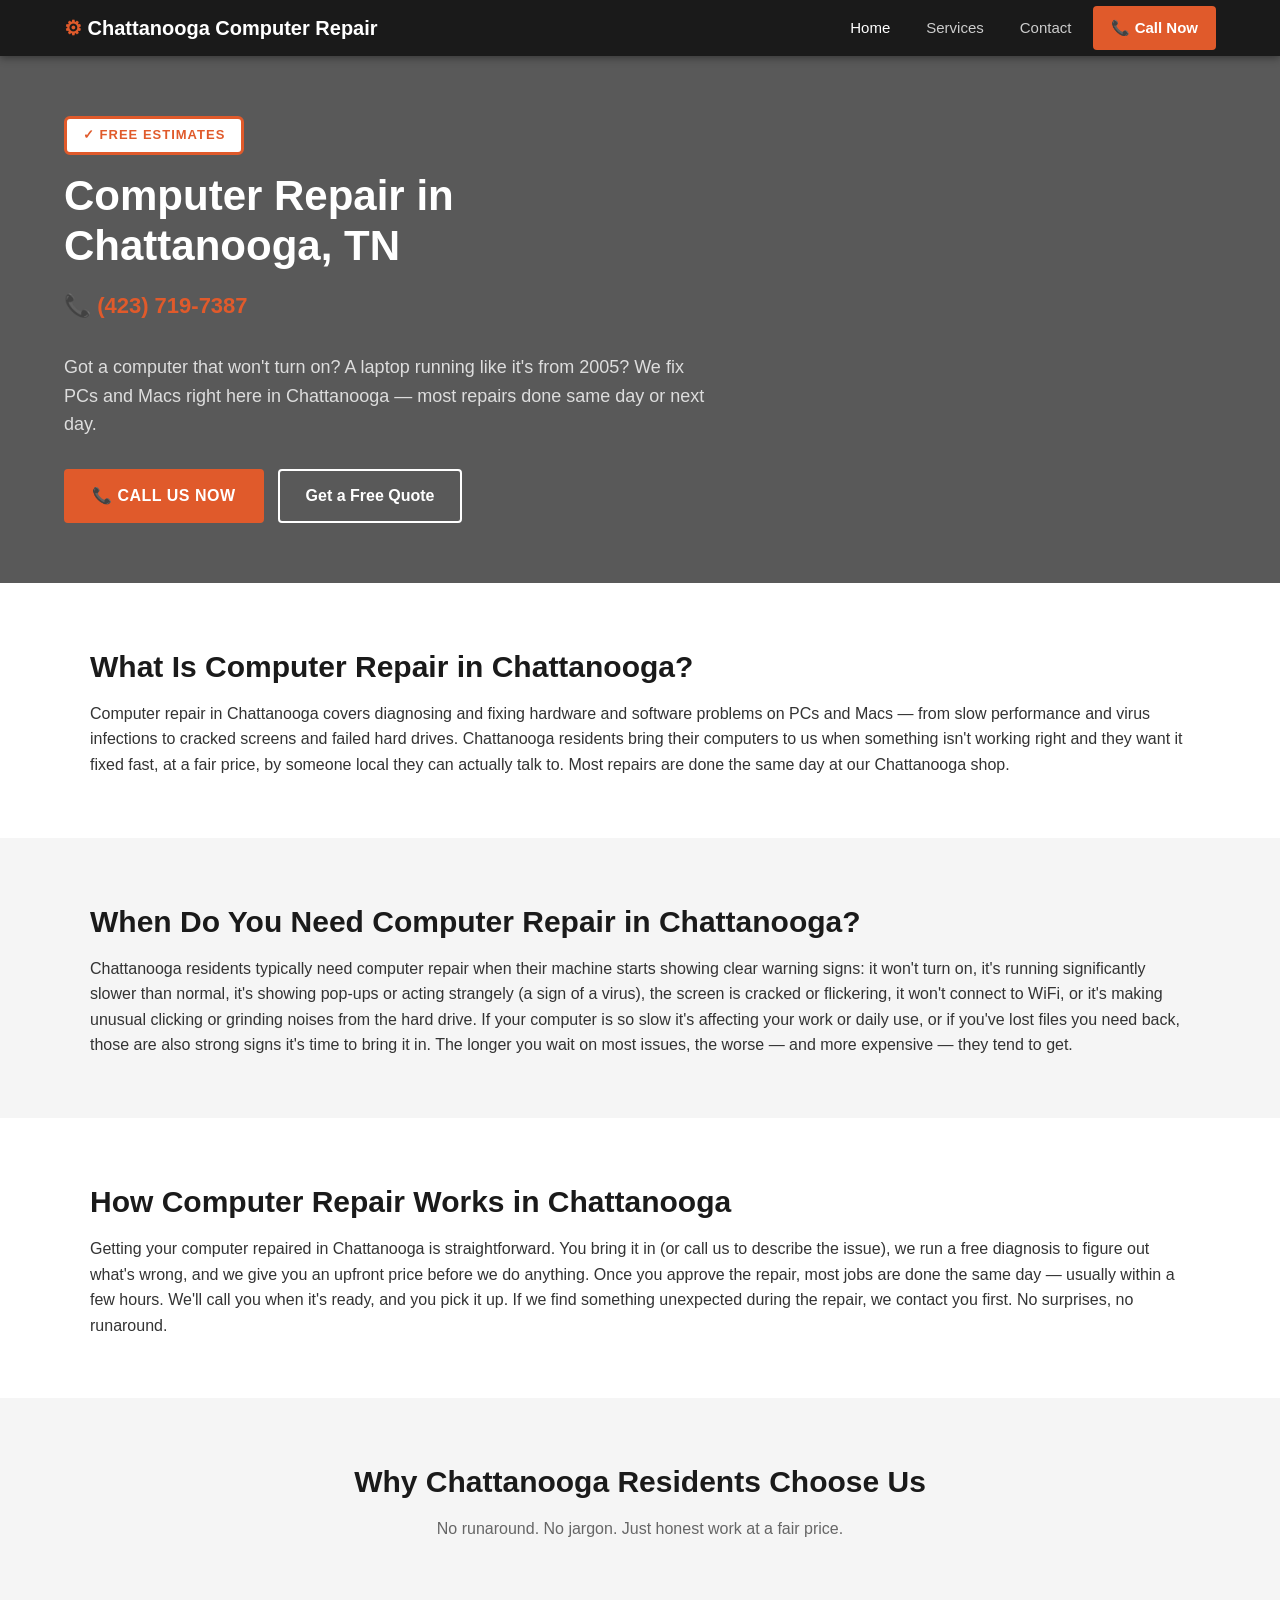
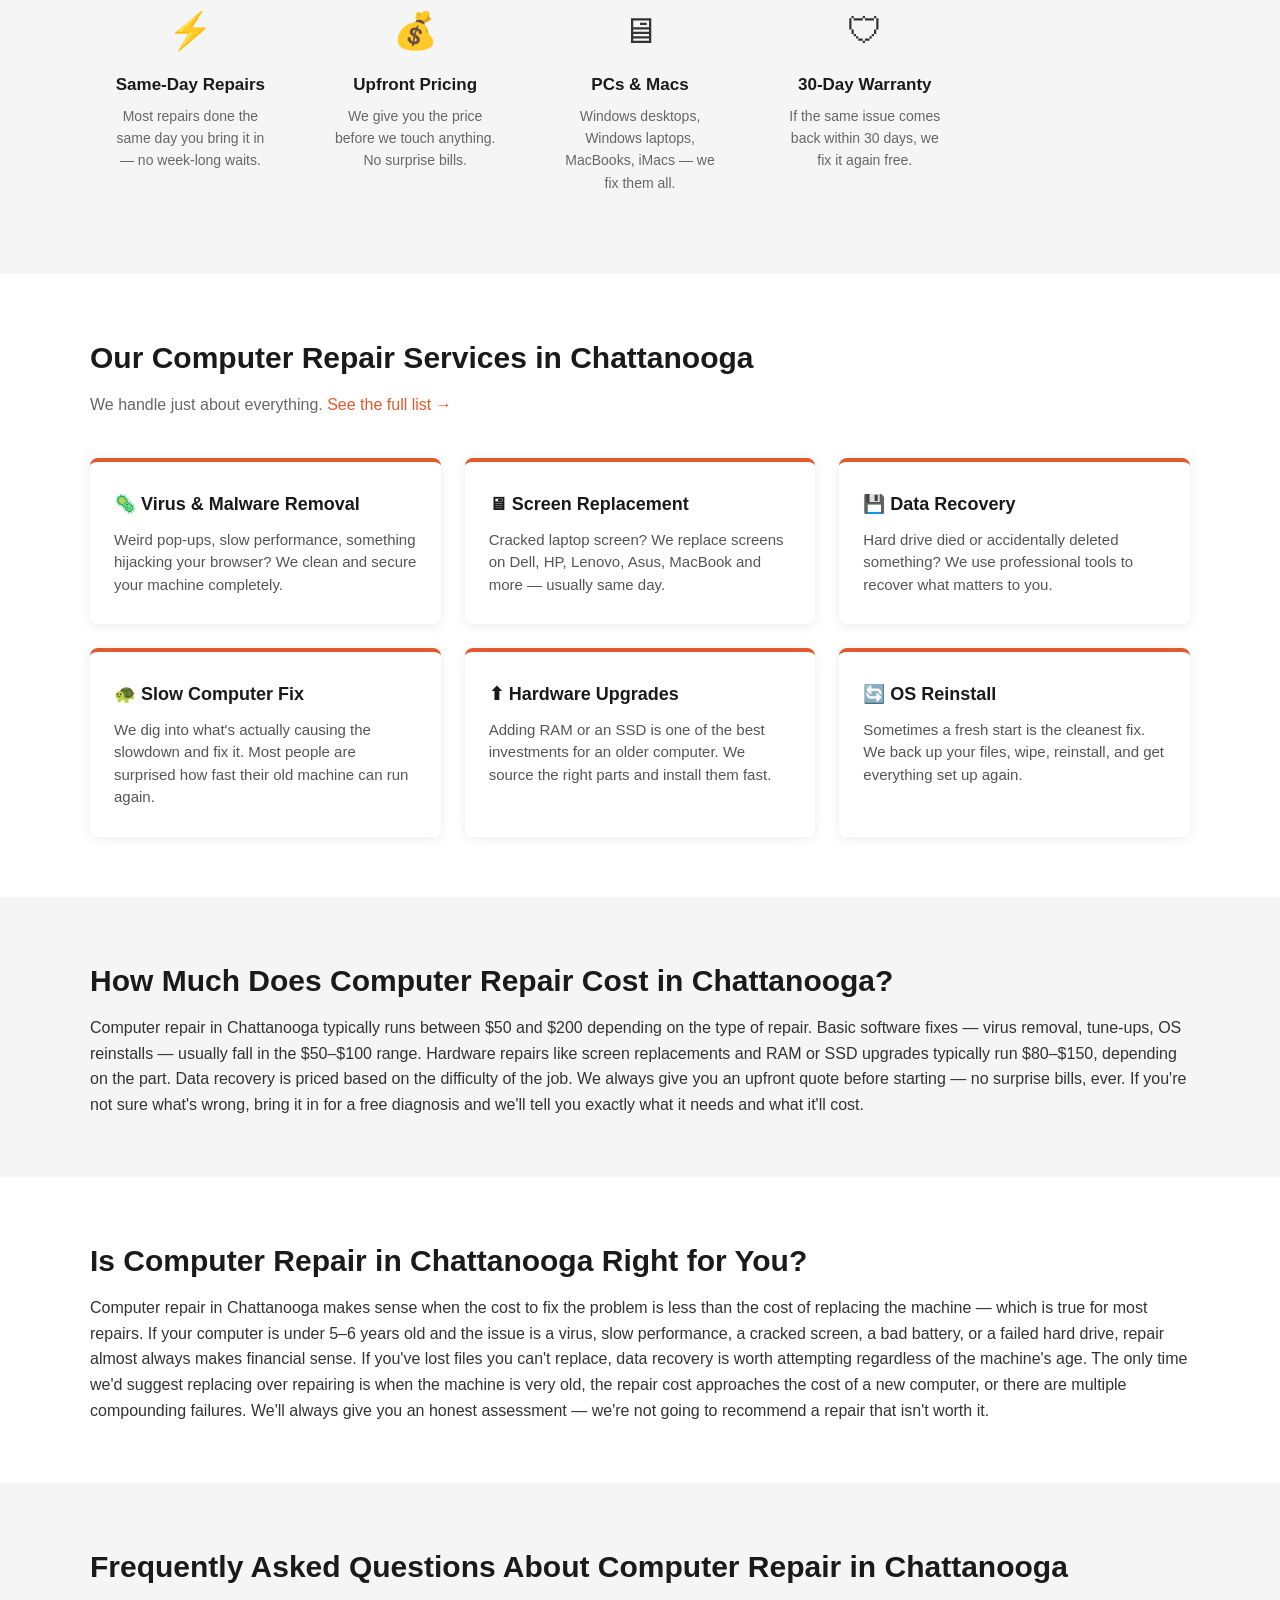
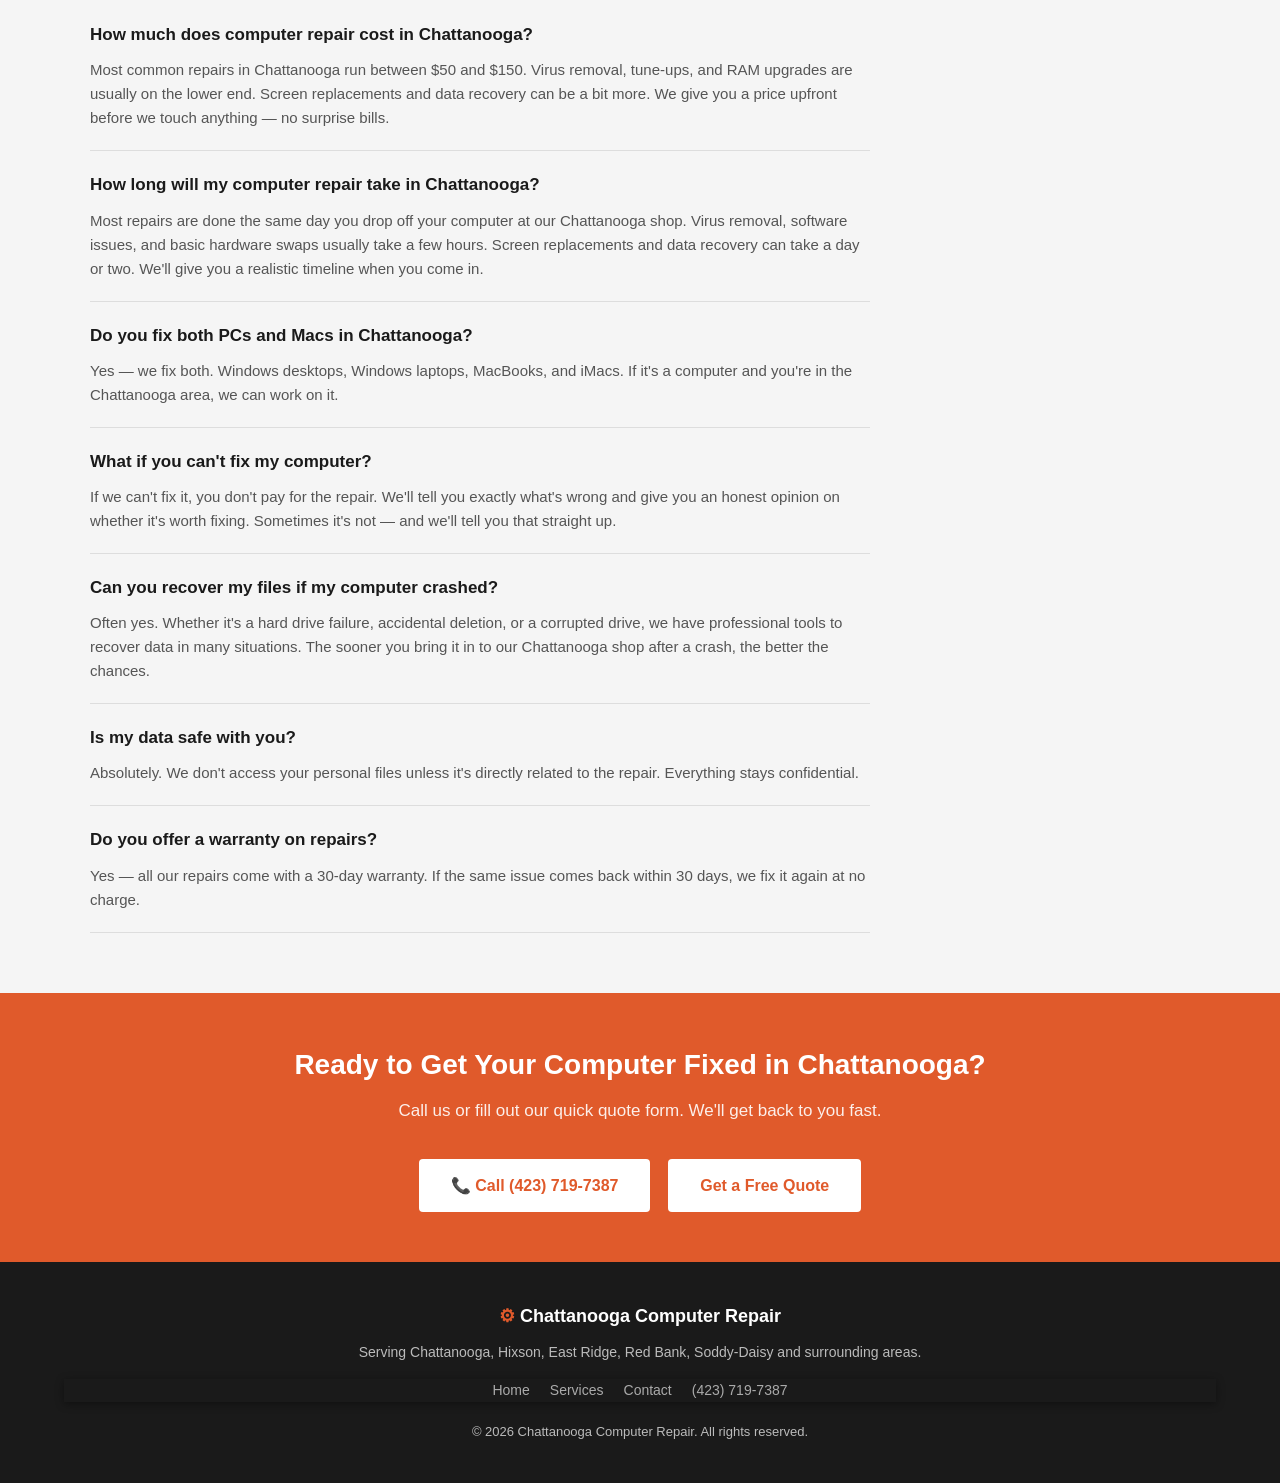
==== commit 1feaf3f9: "Fix double-encoded UTF-8 characters (em dashes, quotes, symbols)" ====
--- a/index.html
+++ b/index.html
@@ -1,10 +1,11 @@
 <!DOCTYPE html>
 <html lang="en">
 <head>
+  <meta name="google-site-verification" content="4P_0h37--m8VDJG-5L2IcGEyoDlczRt_zNdZ6u9XS8k" />
   <meta charset="UTF-8">
   <meta name="viewport" content="width=device-width, initial-scale=1.0">
-  <title>Computer Repair in Chattanooga, TN â Fast, Affordable, Local</title>
-  <meta name="description" content="Need computer repair in Chattanooga, TN? We fix PCs and Macs fast â most repairs done same day. Virus removal, screen replacement, data recovery and more. Free estimates.">
+  <title>Computer Repair in Chattanooga, TN — Fast, Affordable, Local</title>
+  <meta name="description" content="Need computer repair in Chattanooga, TN? We fix PCs and Macs fast — most repairs done same day. Virus removal, screen replacement, data recovery and more. Free estimates.">
   <meta name="robots" content="index, follow">
   <link rel="canonical" href="https://chattanoogacomputerrepair.com/">
   <link rel="stylesheet" href="styles.css">
@@ -51,7 +52,7 @@
         "name": "How much does computer repair cost in Chattanooga?",
         "acceptedAnswer": {
           "@type": "Answer",
-          "text": "Most common repairs in Chattanooga run between $50 and $150. Virus removal, tune-ups, and RAM upgrades are usually on the lower end. Screen replacements and data recovery can be a bit more. We give you a price upfront before we touch anything â no surprise bills."
+          "text": "Most common repairs in Chattanooga run between $50 and $150. Virus removal, tune-ups, and RAM upgrades are usually on the lower end. Screen replacements and data recovery can be a bit more. We give you a price upfront before we touch anything — no surprise bills."
         }
       },
       {
@@ -67,7 +68,7 @@
         "name": "Do you fix both PCs and Macs in Chattanooga?",
         "acceptedAnswer": {
           "@type": "Answer",
-          "text": "Yes â we fix both PCs and Macs in Chattanooga. Windows desktops, Windows laptops, MacBooks, and iMacs. If it's a computer, we can work on it."
+          "text": "Yes — we fix both PCs and Macs in Chattanooga. Windows desktops, Windows laptops, MacBooks, and iMacs. If it's a computer, we can work on it."
         }
       },
       {
@@ -75,7 +76,7 @@
         "name": "What if you can't fix my computer?",
         "acceptedAnswer": {
           "@type": "Answer",
-          "text": "If we can't fix it, you don't pay for the repair. We'll tell you what's wrong and give you an honest opinion on whether it's worth fixing. Sometimes it's not â and we'll tell you that too."
+          "text": "If we can't fix it, you don't pay for the repair. We'll tell you what's wrong and give you an honest opinion on whether it's worth fixing. Sometimes it's not — and we'll tell you that too."
         }
       },
       {
@@ -94,24 +95,24 @@
 
 <!-- NAV -->
 <nav>
-  <div class="nav-logo"><span>â</span> Chattanooga Computer Repair</div>
+  <div class="nav-logo"><span>⚙</span> Chattanooga Computer Repair</div>
   <div class="nav-links">
     <a href="/" class="active">Home</a>
     <a href="services.html">Services</a>
     <a href="contact.html">Contact</a>
-    <a href="tel:4237197387" class="nav-phone">ð Call Now</a>
+    <a href="tel:4237197387" class="nav-phone">📞 Call Now</a>
   </div>
 </nav>
 
 <!-- HERO -->
 <section class="hero">
   <div class="hero-content">
-    <div class="free-quote-badge">â Free Estimates</div>
+    <div class="free-quote-badge">✓ Free Estimates</div>
     <h1>Computer Repair in Chattanooga, TN</h1>
-    <a href="tel:4237197387" class="hero-phone">ð <span>(423) 719-7387</span></a>
-    <p>Got a computer that won't turn on? A laptop running like it's from 2005? We fix PCs and Macs right here in Chattanooga â most repairs done same day or next day.</p>
+    <a href="tel:4237197387" class="hero-phone">📞 <span>(423) 719-7387</span></a>
+    <p>Got a computer that won't turn on? A laptop running like it's from 2005? We fix PCs and Macs right here in Chattanooga — most repairs done same day or next day.</p>
     <div class="hero-ctas">
-      <a href="tel:4237197387" class="btn-primary">ð Call Us Now</a>
+      <a href="tel:4237197387" class="btn-primary">📞 Call Us Now</a>
       <a href="contact.html" class="btn-outline">Get a Free Quote</a>
     </div>
   </div>
@@ -121,7 +122,7 @@
 <section>
   <div style="max-width:1100px;margin:0 auto;">
     <h2 class="section-title">What Is Computer Repair in Chattanooga?</h2>
-    <p>Computer repair in Chattanooga covers diagnosing and fixing hardware and software problems on PCs and Macs â from slow performance and virus infections to cracked screens and failed hard drives. Chattanooga residents bring their computers to us when something isn't working right and they want it fixed fast, at a fair price, by someone local they can actually talk to. Most repairs are done the same day at our Chattanooga shop.</p>
+    <p>Computer repair in Chattanooga covers diagnosing and fixing hardware and software problems on PCs and Macs — from slow performance and virus infections to cracked screens and failed hard drives. Chattanooga residents bring their computers to us when something isn't working right and they want it fixed fast, at a fair price, by someone local they can actually talk to. Most repairs are done the same day at our Chattanooga shop.</p>
   </div>
 </section>
 
@@ -129,7 +130,7 @@
 <section class="bg-light">
   <div style="max-width:1100px;margin:0 auto;">
     <h2 class="section-title">When Do You Need Computer Repair in Chattanooga?</h2>
-    <p>Chattanooga residents typically need computer repair when their machine starts showing clear warning signs: it won't turn on, it's running significantly slower than normal, it's showing pop-ups or acting strangely (a sign of a virus), the screen is cracked or flickering, it won't connect to WiFi, or it's making unusual clicking or grinding noises from the hard drive. If your computer is so slow it's affecting your work or daily use, or if you've lost files you need back, those are also strong signs it's time to bring it in. The longer you wait on most issues, the worse â and more expensive â they tend to get.</p>
+    <p>Chattanooga residents typically need computer repair when their machine starts showing clear warning signs: it won't turn on, it's running significantly slower than normal, it's showing pop-ups or acting strangely (a sign of a virus), the screen is cracked or flickering, it won't connect to WiFi, or it's making unusual clicking or grinding noises from the hard drive. If your computer is so slow it's affecting your work or daily use, or if you've lost files you need back, those are also strong signs it's time to bring it in. The longer you wait on most issues, the worse — and more expensive — they tend to get.</p>
   </div>
 </section>
 
@@ -137,7 +138,7 @@
 <section>
   <div style="max-width:1100px;margin:0 auto;">
     <h2 class="section-title">How Computer Repair Works in Chattanooga</h2>
-    <p>Getting your computer repaired in Chattanooga is straightforward. You bring it in (or call us to describe the issue), we run a free diagnosis to figure out what's wrong, and we give you an upfront price before we do anything. Once you approve the repair, most jobs are done the same day â usually within a few hours. We'll call you when it's ready, and you pick it up. If we find something unexpected during the repair, we contact you first. No surprises, no runaround.</p>
+    <p>Getting your computer repaired in Chattanooga is straightforward. You bring it in (or call us to describe the issue), we run a free diagnosis to figure out what's wrong, and we give you an upfront price before we do anything. Once you approve the repair, most jobs are done the same day — usually within a few hours. We'll call you when it's ready, and you pick it up. If we find something unexpected during the repair, we contact you first. No surprises, no runaround.</p>
   </div>
 </section>
 
@@ -148,22 +149,22 @@
     <p class="section-sub" style="text-align:center;">No runaround. No jargon. Just honest work at a fair price.</p>
     <div class="trust-grid">
       <div class="trust-item">
-        <div class="trust-icon">â¡</div>
+        <div class="trust-icon">⚡</div>
         <h3>Same-Day Repairs</h3>
-        <p>Most repairs done the same day you bring it in â no week-long waits.</p>
-      </div>
-      <div class="trust-item">
-        <div class="trust-icon">ð°</div>
+        <p>Most repairs done the same day you bring it in — no week-long waits.</p>
+      </div>
+      <div class="trust-item">
+        <div class="trust-icon">💰</div>
         <h3>Upfront Pricing</h3>
         <p>We give you the price before we touch anything. No surprise bills.</p>
       </div>
       <div class="trust-item">
-        <div class="trust-icon">ð¥</div>
+        <div class="trust-icon">🖥</div>
         <h3>PCs &amp; Macs</h3>
-        <p>Windows desktops, Windows laptops, MacBooks, iMacs â we fix them all.</p>
-      </div>
-      <div class="trust-item">
-        <div class="trust-icon">ð¡</div>
+        <p>Windows desktops, Windows laptops, MacBooks, iMacs — we fix them all.</p>
+      </div>
+      <div class="trust-item">
+        <div class="trust-icon">🛡</div>
         <h3>30-Day Warranty</h3>
         <p>If the same issue comes back within 30 days, we fix it again free.</p>
       </div>
@@ -175,30 +176,30 @@
 <section>
   <div style="max-width:1100px;margin:0 auto;">
     <h2 class="section-title">Our Computer Repair Services in Chattanooga</h2>
-    <p class="section-sub">We handle just about everything. <a href="services.html" style="color:#e05a2b;">See the full list â</a></p>
+    <p class="section-sub">We handle just about everything. <a href="services.html" style="color:#e05a2b;">See the full list →</a></p>
     <div class="services-grid">
       <div class="service-card">
-        <h3>ð¦  <a href="virus-removal-chattanooga.html" style="color:inherit;text-decoration:none;">Virus &amp; Malware Removal</a></h3>
+        <h3>🦠 <a href="virus-removal-chattanooga.html" style="color:inherit;text-decoration:none;">Virus &amp; Malware Removal</a></h3>
         <p>Weird pop-ups, slow performance, something hijacking your browser? We clean and secure your machine completely.</p>
       </div>
       <div class="service-card">
-        <h3>ð¥ <a href="screen-replacement-chattanooga.html" style="color:inherit;text-decoration:none;">Screen Replacement</a></h3>
-        <p>Cracked laptop screen? We replace screens on Dell, HP, Lenovo, Asus, MacBook and more â usually same day.</p>
-      </div>
-      <div class="service-card">
-        <h3>ð¾ <a href="data-recovery-chattanooga.html" style="color:inherit;text-decoration:none;">Data Recovery</a></h3>
+        <h3>🖥 <a href="screen-replacement-chattanooga.html" style="color:inherit;text-decoration:none;">Screen Replacement</a></h3>
+        <p>Cracked laptop screen? We replace screens on Dell, HP, Lenovo, Asus, MacBook and more — usually same day.</p>
+      </div>
+      <div class="service-card">
+        <h3>💾 <a href="data-recovery-chattanooga.html" style="color:inherit;text-decoration:none;">Data Recovery</a></h3>
         <p>Hard drive died or accidentally deleted something? We use professional tools to recover what matters to you.</p>
       </div>
       <div class="service-card">
-        <h3>ð¢ <a href="slow-computer-repair-chattanooga.html" style="color:inherit;text-decoration:none;">Slow Computer Fix</a></h3>
+        <h3>🐢 <a href="slow-computer-repair-chattanooga.html" style="color:inherit;text-decoration:none;">Slow Computer Fix</a></h3>
         <p>We dig into what's actually causing the slowdown and fix it. Most people are surprised how fast their old machine can run again.</p>
       </div>
       <div class="service-card">
-        <h3>â¬ <a href="hardware-upgrades-chattanooga.html" style="color:inherit;text-decoration:none;">Hardware Upgrades</a></h3>
+        <h3>⬆ <a href="hardware-upgrades-chattanooga.html" style="color:inherit;text-decoration:none;">Hardware Upgrades</a></h3>
         <p>Adding RAM or an SSD is one of the best investments for an older computer. We source the right parts and install them fast.</p>
       </div>
       <div class="service-card">
-        <h3>ð <a href="os-reinstall-chattanooga.html" style="color:inherit;text-decoration:none;">OS Reinstall</a></h3>
+        <h3>🔄 <a href="os-reinstall-chattanooga.html" style="color:inherit;text-decoration:none;">OS Reinstall</a></h3>
         <p>Sometimes a fresh start is the cleanest fix. We back up your files, wipe, reinstall, and get everything set up again.</p>
       </div>
     </div>
@@ -209,7 +210,7 @@
 <section class="bg-light">
   <div style="max-width:1100px;margin:0 auto;">
     <h2 class="section-title">How Much Does Computer Repair Cost in Chattanooga?</h2>
-    <p>Computer repair in Chattanooga typically runs between $50 and $200 depending on the type of repair. Basic software fixes â virus removal, tune-ups, OS reinstalls â usually fall in the $50â$100 range. Hardware repairs like screen replacements and RAM or SSD upgrades typically run $80â$150, depending on the part. Data recovery is priced based on the difficulty of the job. We always give you an upfront quote before starting â no surprise bills, ever. If you're not sure what's wrong, bring it in for a free diagnosis and we'll tell you exactly what it needs and what it'll cost.</p>
+    <p>Computer repair in Chattanooga typically runs between $50 and $200 depending on the type of repair. Basic software fixes — virus removal, tune-ups, OS reinstalls — usually fall in the $50–$100 range. Hardware repairs like screen replacements and RAM or SSD upgrades typically run $80–$150, depending on the part. Data recovery is priced based on the difficulty of the job. We always give you an upfront quote before starting — no surprise bills, ever. If you're not sure what's wrong, bring it in for a free diagnosis and we'll tell you exactly what it needs and what it'll cost.</p>
   </div>
 </section>
 
@@ -217,7 +218,7 @@
 <section>
   <div style="max-width:1100px;margin:0 auto;">
     <h2 class="section-title">Is Computer Repair in Chattanooga Right for You?</h2>
-    <p>Computer repair in Chattanooga makes sense when the cost to fix the problem is less than the cost of replacing the machine â which is true for most repairs. If your computer is under 5â6 years old and the issue is a virus, slow performance, a cracked screen, a bad battery, or a failed hard drive, repair almost always makes financial sense. If you've lost files you can't replace, data recovery is worth attempting regardless of the machine's age. The only time we'd suggest replacing over repairing is when the machine is very old, the repair cost approaches the cost of a new computer, or there are multiple compounding failures. We'll always give you an honest assessment â we're not going to recommend a repair that isn't worth it.</p>
+    <p>Computer repair in Chattanooga makes sense when the cost to fix the problem is less than the cost of replacing the machine — which is true for most repairs. If your computer is under 5–6 years old and the issue is a virus, slow performance, a cracked screen, a bad battery, or a failed hard drive, repair almost always makes financial sense. If you've lost files you can't replace, data recovery is worth attempting regardless of the machine's age. The only time we'd suggest replacing over repairing is when the machine is very old, the repair cost approaches the cost of a new computer, or there are multiple compounding failures. We'll always give you an honest assessment — we're not going to recommend a repair that isn't worth it.</p>
   </div>
 </section>
 
@@ -228,7 +229,7 @@
     <div class="faq-list">
       <div class="faq-item">
         <h3>How much does computer repair cost in Chattanooga?</h3>
-        <p>Most common repairs in Chattanooga run between $50 and $150. Virus removal, tune-ups, and RAM upgrades are usually on the lower end. Screen replacements and data recovery can be a bit more. We give you a price upfront before we touch anything â no surprise bills.</p>
+        <p>Most common repairs in Chattanooga run between $50 and $150. Virus removal, tune-ups, and RAM upgrades are usually on the lower end. Screen replacements and data recovery can be a bit more. We give you a price upfront before we touch anything — no surprise bills.</p>
       </div>
       <div class="faq-item">
         <h3>How long will my computer repair take in Chattanooga?</h3>
@@ -236,11 +237,11 @@
       </div>
       <div class="faq-item">
         <h3>Do you fix both PCs and Macs in Chattanooga?</h3>
-        <p>Yes â we fix both. Windows desktops, Windows laptops, MacBooks, and iMacs. If it's a computer and you're in the Chattanooga area, we can work on it.</p>
+        <p>Yes — we fix both. Windows desktops, Windows laptops, MacBooks, and iMacs. If it's a computer and you're in the Chattanooga area, we can work on it.</p>
       </div>
       <div class="faq-item">
         <h3>What if you can't fix my computer?</h3>
-        <p>If we can't fix it, you don't pay for the repair. We'll tell you exactly what's wrong and give you an honest opinion on whether it's worth fixing. Sometimes it's not â and we'll tell you that straight up.</p>
+        <p>If we can't fix it, you don't pay for the repair. We'll tell you exactly what's wrong and give you an honest opinion on whether it's worth fixing. Sometimes it's not — and we'll tell you that straight up.</p>
       </div>
       <div class="faq-item">
         <h3>Can you recover my files if my computer crashed?</h3>
@@ -252,7 +253,7 @@
       </div>
       <div class="faq-item">
         <h3>Do you offer a warranty on repairs?</h3>
-        <p>Yes â all our repairs come with a 30-day warranty. If the same issue comes back within 30 days, we fix it again at no charge.</p>
+        <p>Yes — all our repairs come with a 30-day warranty. If the same issue comes back within 30 days, we fix it again at no charge.</p>
       </div>
     </div>
   </div>
@@ -262,14 +263,14 @@
 <section class="cta-banner">
   <h2>Ready to Get Your Computer Fixed in Chattanooga?</h2>
   <p>Call us or fill out our quick quote form. We'll get back to you fast.</p>
-  <a href="tel:4237197387" class="btn-white">ð Call (423) 719-7387</a>
+  <a href="tel:4237197387" class="btn-white">📞 Call (423) 719-7387</a>
   &nbsp;&nbsp;
   <a href="contact.html" class="btn-white" style="margin-top:10px;">Get a Free Quote</a>
 </section>
 
 <!-- FOOTER -->
 <footer>
-  <div class="footer-logo"><span>â</span> Chattanooga Computer Repair</div>
+  <div class="footer-logo"><span>⚙</span> Chattanooga Computer Repair</div>
   <p>Serving Chattanooga, Hixson, East Ridge, Red Bank, Soddy-Daisy and surrounding areas.</p>
   <nav>
     <a href="/">Home</a>
@@ -277,7 +278,7 @@
     <a href="contact.html">Contact</a>
     <a href="tel:4237197387">(423) 719-7387</a>
   </nav>
-  <p style="margin-top:20px;font-size:13px;">Â© 2026 Chattanooga Computer Repair. All rights reserved.</p>
+  <p style="margin-top:20px;font-size:13px;">© 2026 Chattanooga Computer Repair. All rights reserved.</p>
 </footer>
 
 </body>
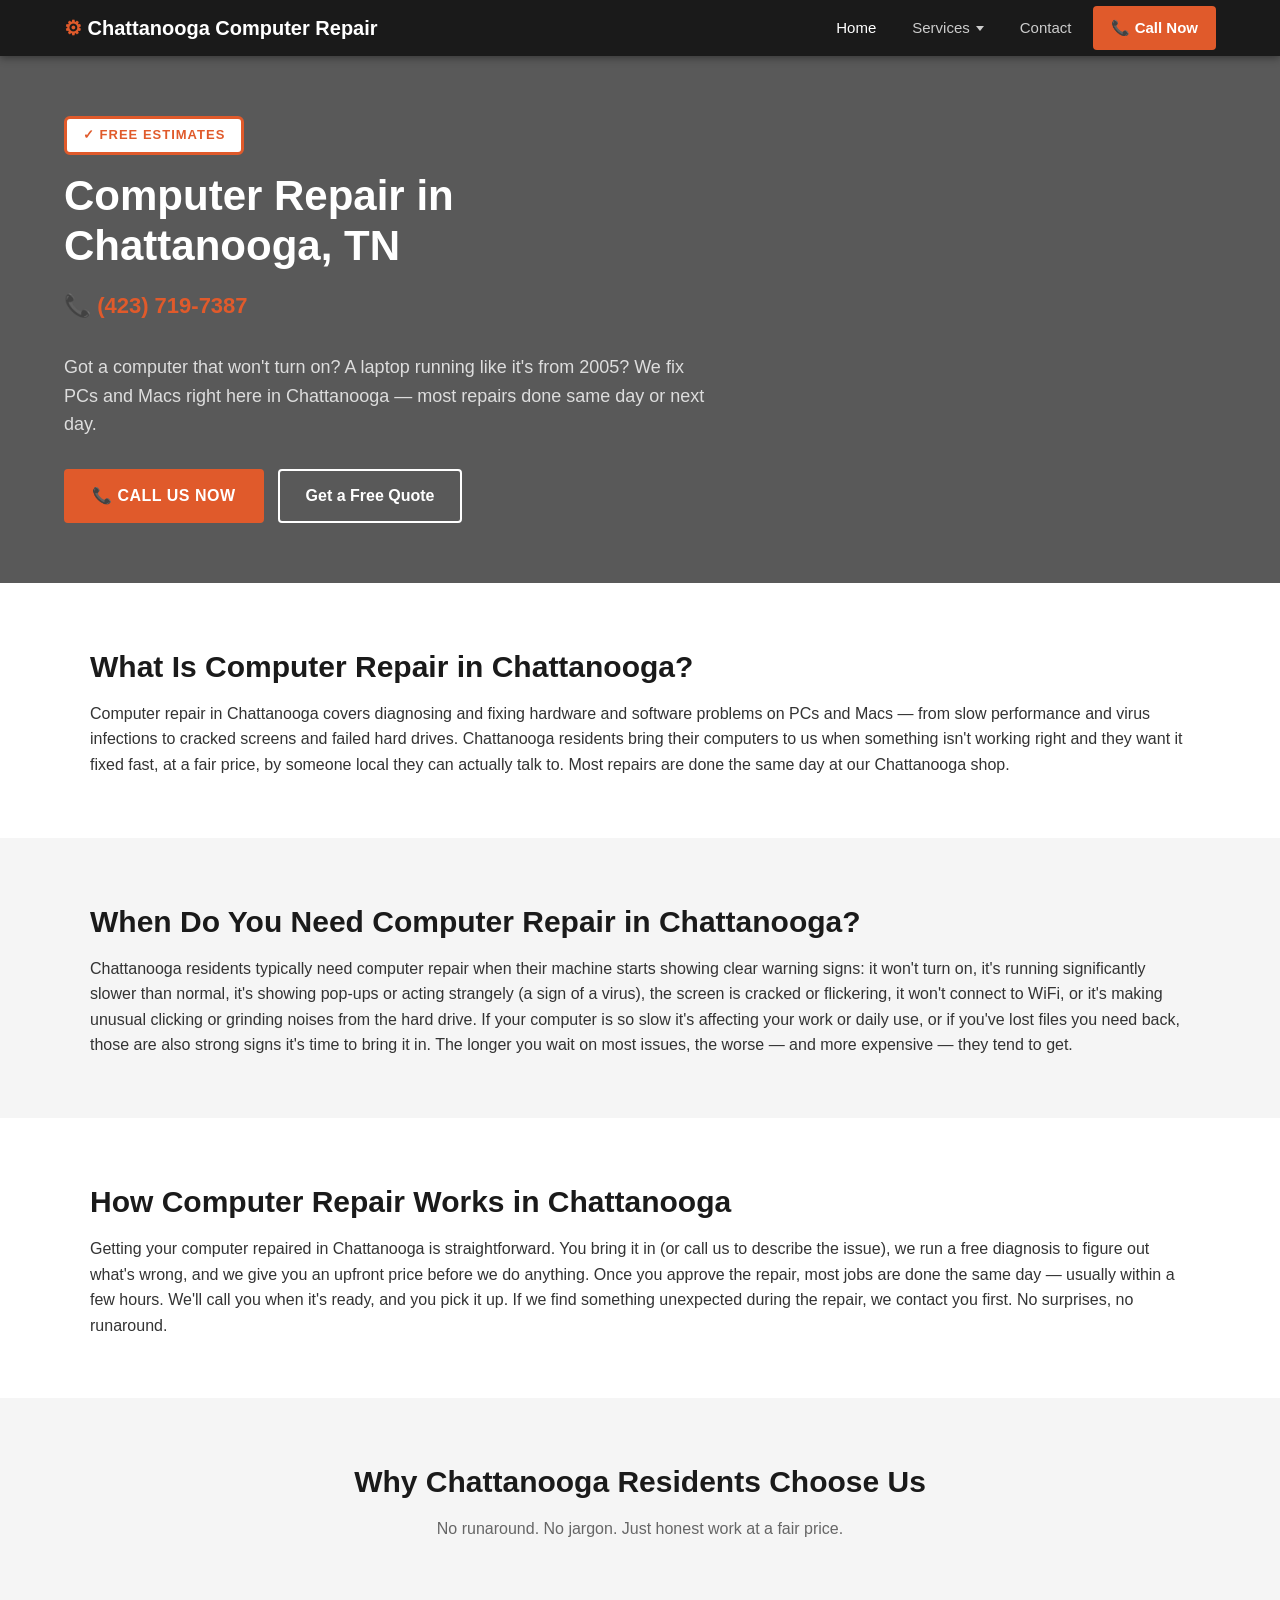
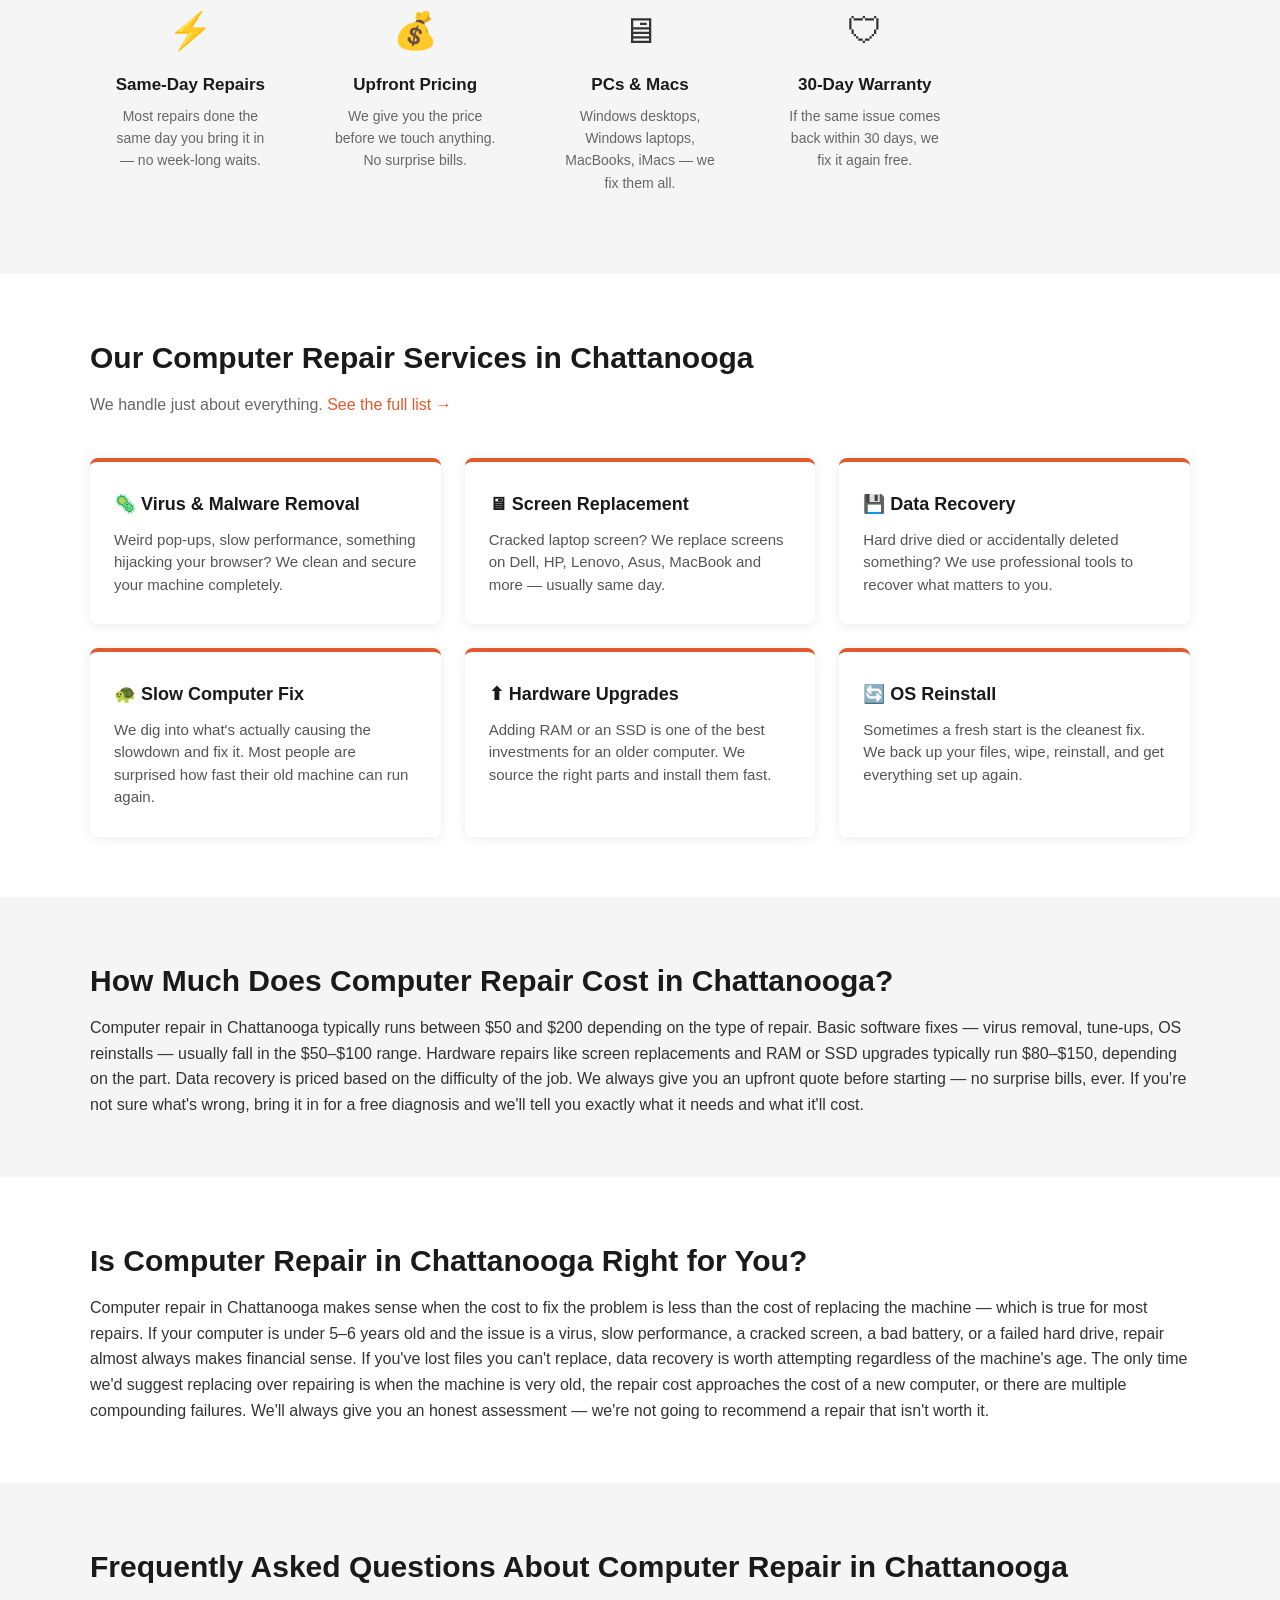
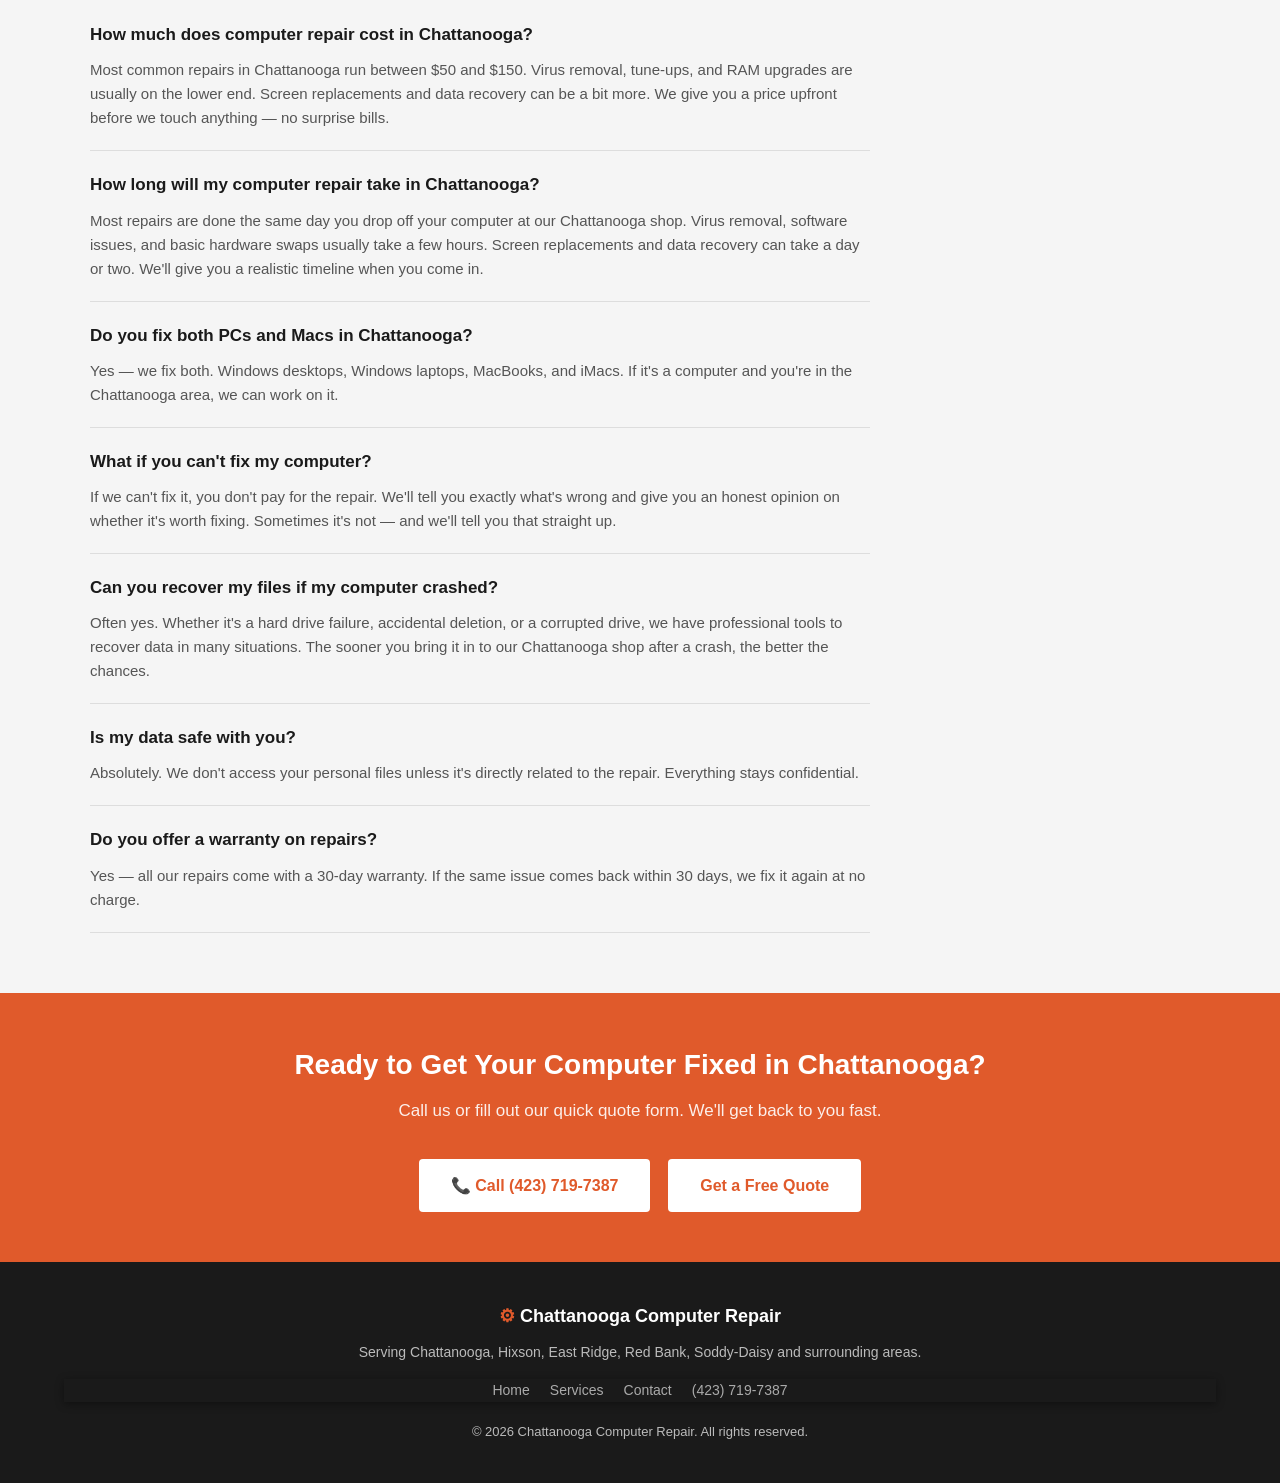
==== commit 9d621d24: "Add services nav dropdown; trim over-length titles and meta descriptions" ====
--- a/index.html
+++ b/index.html
@@ -4,8 +4,8 @@
   <meta name="google-site-verification" content="4P_0h37--m8VDJG-5L2IcGEyoDlczRt_zNdZ6u9XS8k" />
   <meta charset="UTF-8">
   <meta name="viewport" content="width=device-width, initial-scale=1.0">
-  <title>Computer Repair in Chattanooga, TN — Fast, Affordable, Local</title>
-  <meta name="description" content="Need computer repair in Chattanooga, TN? We fix PCs and Macs fast — most repairs done same day. Virus removal, screen replacement, data recovery and more. Free estimates.">
+  <title>Computer Repair in Chattanooga, TN | Same-Day Service</title>
+  <meta name="description" content="Computer repair in Chattanooga, TN. PCs and Macs, most repairs same day. Virus removal, screens, data recovery. Free estimates.">
   <meta name="robots" content="index, follow">
   <link rel="canonical" href="https://chattanoogacomputerrepair.com/">
   <link rel="stylesheet" href="styles.css">
@@ -52,7 +52,7 @@
         "name": "How much does computer repair cost in Chattanooga?",
         "acceptedAnswer": {
           "@type": "Answer",
-          "text": "Most common repairs in Chattanooga run between $50 and $150. Virus removal, tune-ups, and RAM upgrades are usually on the lower end. Screen replacements and data recovery can be a bit more. We give you a price upfront before we touch anything — no surprise bills."
+          "text": "Most common repairs in Chattanooga run between $50 and $150. Virus removal, tune-ups, and RAM upgrades are usually on the lower end. Screen replacements and data recovery can be a bit more. We give you a price upfront before we touch anything &mdash; no surprise bills."
         }
       },
       {
@@ -68,7 +68,7 @@
         "name": "Do you fix both PCs and Macs in Chattanooga?",
         "acceptedAnswer": {
           "@type": "Answer",
-          "text": "Yes — we fix both PCs and Macs in Chattanooga. Windows desktops, Windows laptops, MacBooks, and iMacs. If it's a computer, we can work on it."
+          "text": "Yes &mdash; we fix both PCs and Macs in Chattanooga. Windows desktops, Windows laptops, MacBooks, and iMacs. If it's a computer, we can work on it."
         }
       },
       {
@@ -76,7 +76,7 @@
         "name": "What if you can't fix my computer?",
         "acceptedAnswer": {
           "@type": "Answer",
-          "text": "If we can't fix it, you don't pay for the repair. We'll tell you what's wrong and give you an honest opinion on whether it's worth fixing. Sometimes it's not — and we'll tell you that too."
+          "text": "If we can't fix it, you don't pay for the repair. We'll tell you what's wrong and give you an honest opinion on whether it's worth fixing. Sometimes it's not &mdash; and we'll tell you that too."
         }
       },
       {
@@ -95,24 +95,42 @@
 
 <!-- NAV -->
 <nav>
-  <div class="nav-logo"><span>⚙</span> Chattanooga Computer Repair</div>
+  <div class="nav-logo"><span>&#9881;</span> Chattanooga Computer Repair</div>
   <div class="nav-links">
     <a href="/" class="active">Home</a>
-    <a href="services.html">Services</a>
+    <span class="has-dropdown">
+      <a href="services.html">Services</a>
+      <div class="dropdown-menu">
+        <ul class="dropdown-menu-list">
+          <li><a href="virus-removal-chattanooga.html">Virus &amp; Malware Removal</a></li>
+          <li><a href="screen-replacement-chattanooga.html">Laptop Screen Replacement</a></li>
+          <li><a href="battery-replacement-chattanooga.html">Battery Replacement</a></li>
+          <li><a href="keyboard-repair-chattanooga.html">Keyboard Repair</a></li>
+          <li><a href="data-recovery-chattanooga.html">Data Recovery</a></li>
+          <li><a href="water-damage-repair-chattanooga.html">Water Damage Repair</a></li>
+          <li><a href="slow-computer-repair-chattanooga.html">Slow Computer Repair</a></li>
+          <li><a href="hardware-upgrades-chattanooga.html">Hardware Upgrades</a></li>
+          <li><a href="os-reinstall-chattanooga.html">OS Reinstall</a></li>
+          <li><a href="mac-repair-chattanooga.html">Mac Repair</a></li>
+          <li><a href="network-wifi-troubleshooting-chattanooga.html">Network &amp; WiFi</a></li>
+          <li><a href="business-computer-services-chattanooga.html">Business IT Services</a></li>
+        </ul>
+      </div>
+    </span>
     <a href="contact.html">Contact</a>
-    <a href="tel:4237197387" class="nav-phone">📞 Call Now</a>
+    <a href="tel:4237197387" class="nav-phone">&#128222; Call Now</a>
   </div>
 </nav>
 
 <!-- HERO -->
 <section class="hero">
   <div class="hero-content">
-    <div class="free-quote-badge">✓ Free Estimates</div>
+    <div class="free-quote-badge">&#10003; Free Estimates</div>
     <h1>Computer Repair in Chattanooga, TN</h1>
-    <a href="tel:4237197387" class="hero-phone">📞 <span>(423) 719-7387</span></a>
-    <p>Got a computer that won't turn on? A laptop running like it's from 2005? We fix PCs and Macs right here in Chattanooga — most repairs done same day or next day.</p>
+    <a href="tel:4237197387" class="hero-phone">&#128222; <span>(423) 719-7387</span></a>
+    <p>Got a computer that won't turn on? A laptop running like it's from 2005? We fix PCs and Macs right here in Chattanooga &mdash; most repairs done same day or next day.</p>
     <div class="hero-ctas">
-      <a href="tel:4237197387" class="btn-primary">📞 Call Us Now</a>
+      <a href="tel:4237197387" class="btn-primary">&#128222; Call Us Now</a>
       <a href="contact.html" class="btn-outline">Get a Free Quote</a>
     </div>
   </div>
@@ -122,7 +140,7 @@
 <section>
   <div style="max-width:1100px;margin:0 auto;">
     <h2 class="section-title">What Is Computer Repair in Chattanooga?</h2>
-    <p>Computer repair in Chattanooga covers diagnosing and fixing hardware and software problems on PCs and Macs — from slow performance and virus infections to cracked screens and failed hard drives. Chattanooga residents bring their computers to us when something isn't working right and they want it fixed fast, at a fair price, by someone local they can actually talk to. Most repairs are done the same day at our Chattanooga shop.</p>
+    <p>Computer repair in Chattanooga covers diagnosing and fixing hardware and software problems on PCs and Macs &mdash; from slow performance and virus infections to cracked screens and failed hard drives. Chattanooga residents bring their computers to us when something isn't working right and they want it fixed fast, at a fair price, by someone local they can actually talk to. Most repairs are done the same day at our Chattanooga shop.</p>
   </div>
 </section>
 
@@ -130,7 +148,7 @@
 <section class="bg-light">
   <div style="max-width:1100px;margin:0 auto;">
     <h2 class="section-title">When Do You Need Computer Repair in Chattanooga?</h2>
-    <p>Chattanooga residents typically need computer repair when their machine starts showing clear warning signs: it won't turn on, it's running significantly slower than normal, it's showing pop-ups or acting strangely (a sign of a virus), the screen is cracked or flickering, it won't connect to WiFi, or it's making unusual clicking or grinding noises from the hard drive. If your computer is so slow it's affecting your work or daily use, or if you've lost files you need back, those are also strong signs it's time to bring it in. The longer you wait on most issues, the worse — and more expensive — they tend to get.</p>
+    <p>Chattanooga residents typically need computer repair when their machine starts showing clear warning signs: it won't turn on, it's running significantly slower than normal, it's showing pop-ups or acting strangely (a sign of a virus), the screen is cracked or flickering, it won't connect to WiFi, or it's making unusual clicking or grinding noises from the hard drive. If your computer is so slow it's affecting your work or daily use, or if you've lost files you need back, those are also strong signs it's time to bring it in. The longer you wait on most issues, the worse &mdash; and more expensive &mdash; they tend to get.</p>
   </div>
 </section>
 
@@ -138,7 +156,7 @@
 <section>
   <div style="max-width:1100px;margin:0 auto;">
     <h2 class="section-title">How Computer Repair Works in Chattanooga</h2>
-    <p>Getting your computer repaired in Chattanooga is straightforward. You bring it in (or call us to describe the issue), we run a free diagnosis to figure out what's wrong, and we give you an upfront price before we do anything. Once you approve the repair, most jobs are done the same day — usually within a few hours. We'll call you when it's ready, and you pick it up. If we find something unexpected during the repair, we contact you first. No surprises, no runaround.</p>
+    <p>Getting your computer repaired in Chattanooga is straightforward. You bring it in (or call us to describe the issue), we run a free diagnosis to figure out what's wrong, and we give you an upfront price before we do anything. Once you approve the repair, most jobs are done the same day &mdash; usually within a few hours. We'll call you when it's ready, and you pick it up. If we find something unexpected during the repair, we contact you first. No surprises, no runaround.</p>
   </div>
 </section>
 
@@ -149,22 +167,22 @@
     <p class="section-sub" style="text-align:center;">No runaround. No jargon. Just honest work at a fair price.</p>
     <div class="trust-grid">
       <div class="trust-item">
-        <div class="trust-icon">⚡</div>
+        <div class="trust-icon">&#9889;</div>
         <h3>Same-Day Repairs</h3>
-        <p>Most repairs done the same day you bring it in — no week-long waits.</p>
+        <p>Most repairs done the same day you bring it in &mdash; no week-long waits.</p>
       </div>
       <div class="trust-item">
-        <div class="trust-icon">💰</div>
+        <div class="trust-icon">&#128176;</div>
         <h3>Upfront Pricing</h3>
         <p>We give you the price before we touch anything. No surprise bills.</p>
       </div>
       <div class="trust-item">
-        <div class="trust-icon">🖥</div>
+        <div class="trust-icon">&#128421;</div>
         <h3>PCs &amp; Macs</h3>
-        <p>Windows desktops, Windows laptops, MacBooks, iMacs — we fix them all.</p>
+        <p>Windows desktops, Windows laptops, MacBooks, iMacs &mdash; we fix them all.</p>
       </div>
       <div class="trust-item">
-        <div class="trust-icon">🛡</div>
+        <div class="trust-icon">&#128737;</div>
         <h3>30-Day Warranty</h3>
         <p>If the same issue comes back within 30 days, we fix it again free.</p>
       </div>
@@ -176,30 +194,30 @@
 <section>
   <div style="max-width:1100px;margin:0 auto;">
     <h2 class="section-title">Our Computer Repair Services in Chattanooga</h2>
-    <p class="section-sub">We handle just about everything. <a href="services.html" style="color:#e05a2b;">See the full list →</a></p>
+    <p class="section-sub">We handle just about everything. <a href="services.html" style="color:#e05a2b;">See the full list &rarr;</a></p>
     <div class="services-grid">
       <div class="service-card">
-        <h3>🦠 <a href="virus-removal-chattanooga.html" style="color:inherit;text-decoration:none;">Virus &amp; Malware Removal</a></h3>
+        <h3>&#129440; <a href="virus-removal-chattanooga.html" style="color:inherit;text-decoration:none;">Virus &amp; Malware Removal</a></h3>
         <p>Weird pop-ups, slow performance, something hijacking your browser? We clean and secure your machine completely.</p>
       </div>
       <div class="service-card">
-        <h3>🖥 <a href="screen-replacement-chattanooga.html" style="color:inherit;text-decoration:none;">Screen Replacement</a></h3>
-        <p>Cracked laptop screen? We replace screens on Dell, HP, Lenovo, Asus, MacBook and more — usually same day.</p>
-      </div>
-      <div class="service-card">
-        <h3>💾 <a href="data-recovery-chattanooga.html" style="color:inherit;text-decoration:none;">Data Recovery</a></h3>
+        <h3>&#128421; <a href="screen-replacement-chattanooga.html" style="color:inherit;text-decoration:none;">Screen Replacement</a></h3>
+        <p>Cracked laptop screen? We replace screens on Dell, HP, Lenovo, Asus, MacBook and more &mdash; usually same day.</p>
+      </div>
+      <div class="service-card">
+        <h3>&#128190; <a href="data-recovery-chattanooga.html" style="color:inherit;text-decoration:none;">Data Recovery</a></h3>
         <p>Hard drive died or accidentally deleted something? We use professional tools to recover what matters to you.</p>
       </div>
       <div class="service-card">
-        <h3>🐢 <a href="slow-computer-repair-chattanooga.html" style="color:inherit;text-decoration:none;">Slow Computer Fix</a></h3>
+        <h3>&#128034; <a href="slow-computer-repair-chattanooga.html" style="color:inherit;text-decoration:none;">Slow Computer Fix</a></h3>
         <p>We dig into what's actually causing the slowdown and fix it. Most people are surprised how fast their old machine can run again.</p>
       </div>
       <div class="service-card">
-        <h3>⬆ <a href="hardware-upgrades-chattanooga.html" style="color:inherit;text-decoration:none;">Hardware Upgrades</a></h3>
+        <h3>&#11014; <a href="hardware-upgrades-chattanooga.html" style="color:inherit;text-decoration:none;">Hardware Upgrades</a></h3>
         <p>Adding RAM or an SSD is one of the best investments for an older computer. We source the right parts and install them fast.</p>
       </div>
       <div class="service-card">
-        <h3>🔄 <a href="os-reinstall-chattanooga.html" style="color:inherit;text-decoration:none;">OS Reinstall</a></h3>
+        <h3>&#128260; <a href="os-reinstall-chattanooga.html" style="color:inherit;text-decoration:none;">OS Reinstall</a></h3>
         <p>Sometimes a fresh start is the cleanest fix. We back up your files, wipe, reinstall, and get everything set up again.</p>
       </div>
     </div>
@@ -210,7 +228,7 @@
 <section class="bg-light">
   <div style="max-width:1100px;margin:0 auto;">
     <h2 class="section-title">How Much Does Computer Repair Cost in Chattanooga?</h2>
-    <p>Computer repair in Chattanooga typically runs between $50 and $200 depending on the type of repair. Basic software fixes — virus removal, tune-ups, OS reinstalls — usually fall in the $50–$100 range. Hardware repairs like screen replacements and RAM or SSD upgrades typically run $80–$150, depending on the part. Data recovery is priced based on the difficulty of the job. We always give you an upfront quote before starting — no surprise bills, ever. If you're not sure what's wrong, bring it in for a free diagnosis and we'll tell you exactly what it needs and what it'll cost.</p>
+    <p>Computer repair in Chattanooga typically runs between $50 and $200 depending on the type of repair. Basic software fixes &mdash; virus removal, tune-ups, OS reinstalls &mdash; usually fall in the $50&ndash;$100 range. Hardware repairs like screen replacements and RAM or SSD upgrades typically run $80&ndash;$150, depending on the part. Data recovery is priced based on the difficulty of the job. We always give you an upfront quote before starting &mdash; no surprise bills, ever. If you're not sure what's wrong, bring it in for a free diagnosis and we'll tell you exactly what it needs and what it'll cost.</p>
   </div>
 </section>
 
@@ -218,7 +236,7 @@
 <section>
   <div style="max-width:1100px;margin:0 auto;">
     <h2 class="section-title">Is Computer Repair in Chattanooga Right for You?</h2>
-    <p>Computer repair in Chattanooga makes sense when the cost to fix the problem is less than the cost of replacing the machine — which is true for most repairs. If your computer is under 5–6 years old and the issue is a virus, slow performance, a cracked screen, a bad battery, or a failed hard drive, repair almost always makes financial sense. If you've lost files you can't replace, data recovery is worth attempting regardless of the machine's age. The only time we'd suggest replacing over repairing is when the machine is very old, the repair cost approaches the cost of a new computer, or there are multiple compounding failures. We'll always give you an honest assessment — we're not going to recommend a repair that isn't worth it.</p>
+    <p>Computer repair in Chattanooga makes sense when the cost to fix the problem is less than the cost of replacing the machine &mdash; which is true for most repairs. If your computer is under 5&ndash;6 years old and the issue is a virus, slow performance, a cracked screen, a bad battery, or a failed hard drive, repair almost always makes financial sense. If you've lost files you can't replace, data recovery is worth attempting regardless of the machine's age. The only time we'd suggest replacing over repairing is when the machine is very old, the repair cost approaches the cost of a new computer, or there are multiple compounding failures. We'll always give you an honest assessment &mdash; we're not going to recommend a repair that isn't worth it.</p>
   </div>
 </section>
 
@@ -229,7 +247,7 @@
     <div class="faq-list">
       <div class="faq-item">
         <h3>How much does computer repair cost in Chattanooga?</h3>
-        <p>Most common repairs in Chattanooga run between $50 and $150. Virus removal, tune-ups, and RAM upgrades are usually on the lower end. Screen replacements and data recovery can be a bit more. We give you a price upfront before we touch anything — no surprise bills.</p>
+        <p>Most common repairs in Chattanooga run between $50 and $150. Virus removal, tune-ups, and RAM upgrades are usually on the lower end. Screen replacements and data recovery can be a bit more. We give you a price upfront before we touch anything &mdash; no surprise bills.</p>
       </div>
       <div class="faq-item">
         <h3>How long will my computer repair take in Chattanooga?</h3>
@@ -237,11 +255,11 @@
       </div>
       <div class="faq-item">
         <h3>Do you fix both PCs and Macs in Chattanooga?</h3>
-        <p>Yes — we fix both. Windows desktops, Windows laptops, MacBooks, and iMacs. If it's a computer and you're in the Chattanooga area, we can work on it.</p>
+        <p>Yes &mdash; we fix both. Windows desktops, Windows laptops, MacBooks, and iMacs. If it's a computer and you're in the Chattanooga area, we can work on it.</p>
       </div>
       <div class="faq-item">
         <h3>What if you can't fix my computer?</h3>
-        <p>If we can't fix it, you don't pay for the repair. We'll tell you exactly what's wrong and give you an honest opinion on whether it's worth fixing. Sometimes it's not — and we'll tell you that straight up.</p>
+        <p>If we can't fix it, you don't pay for the repair. We'll tell you exactly what's wrong and give you an honest opinion on whether it's worth fixing. Sometimes it's not &mdash; and we'll tell you that straight up.</p>
       </div>
       <div class="faq-item">
         <h3>Can you recover my files if my computer crashed?</h3>
@@ -253,7 +271,7 @@
       </div>
       <div class="faq-item">
         <h3>Do you offer a warranty on repairs?</h3>
-        <p>Yes — all our repairs come with a 30-day warranty. If the same issue comes back within 30 days, we fix it again at no charge.</p>
+        <p>Yes &mdash; all our repairs come with a 30-day warranty. If the same issue comes back within 30 days, we fix it again at no charge.</p>
       </div>
     </div>
   </div>
@@ -263,14 +281,14 @@
 <section class="cta-banner">
   <h2>Ready to Get Your Computer Fixed in Chattanooga?</h2>
   <p>Call us or fill out our quick quote form. We'll get back to you fast.</p>
-  <a href="tel:4237197387" class="btn-white">📞 Call (423) 719-7387</a>
+  <a href="tel:4237197387" class="btn-white">&#128222; Call (423) 719-7387</a>
   &nbsp;&nbsp;
   <a href="contact.html" class="btn-white" style="margin-top:10px;">Get a Free Quote</a>
 </section>
 
 <!-- FOOTER -->
 <footer>
-  <div class="footer-logo"><span>⚙</span> Chattanooga Computer Repair</div>
+  <div class="footer-logo"><span>&#9881;</span> Chattanooga Computer Repair</div>
   <p>Serving Chattanooga, Hixson, East Ridge, Red Bank, Soddy-Daisy and surrounding areas.</p>
   <nav>
     <a href="/">Home</a>
@@ -278,7 +296,7 @@
     <a href="contact.html">Contact</a>
     <a href="tel:4237197387">(423) 719-7387</a>
   </nav>
-  <p style="margin-top:20px;font-size:13px;">© 2026 Chattanooga Computer Repair. All rights reserved.</p>
+  <p style="margin-top:20px;font-size:13px;">&copy; 2026 Chattanooga Computer Repair. All rights reserved.</p>
 </footer>
 
 </body>
--- a/styles.css
+++ b/styles.css
@@ -242,3 +242,36 @@
   .trust-grid { grid-template-columns: 1fr 1fr; }
   .services-grid { grid-template-columns: 1fr; }
 }
+
+
+/* ---------- SERVICES NAV DROPDOWN ---------- */
+.has-dropdown { position: relative; display: inline-flex; align-items: center; }
+.has-dropdown > a { display: inline-flex; align-items: center; gap: 6px; }
+.has-dropdown > a::after {
+  content: ""; width: 0; height: 0;
+  border-left: 4px solid transparent; border-right: 4px solid transparent;
+  border-top: 5px solid currentColor;
+}
+/* padding-top keeps the gap inside the hoverable box */
+.dropdown-menu {
+  display: none; position: absolute; top: 100%; left: -14px;
+  padding-top: 14px; min-width: 250px; z-index: 300;
+}
+.has-dropdown:hover .dropdown-menu,
+.has-dropdown:focus-within .dropdown-menu { display: block; }
+.dropdown-menu-list {
+  display: block; list-style: none; margin: 0; padding: 6px 0;
+  background: var(--dark); border: 1px solid rgba(255,255,255,.12);
+  border-top: 3px solid var(--primary); box-shadow: 0 8px 24px rgba(0,0,0,.3);
+}
+.dropdown-menu-list li { display: block; }
+.dropdown-menu-list li + li { border-top: 1px solid rgba(255,255,255,.07); }
+.dropdown-menu-list a {
+  display: block; padding: 10px 18px; color: #ddd;
+  font-size: .88rem; font-weight: 500; white-space: nowrap; text-decoration: none;
+}
+.dropdown-menu-list a:hover { background: var(--dark2); color: #fff; }
+@media (max-width: 860px) {
+  .dropdown-menu { display: none !important; }
+  .has-dropdown > a::after { display: none; }
+}
